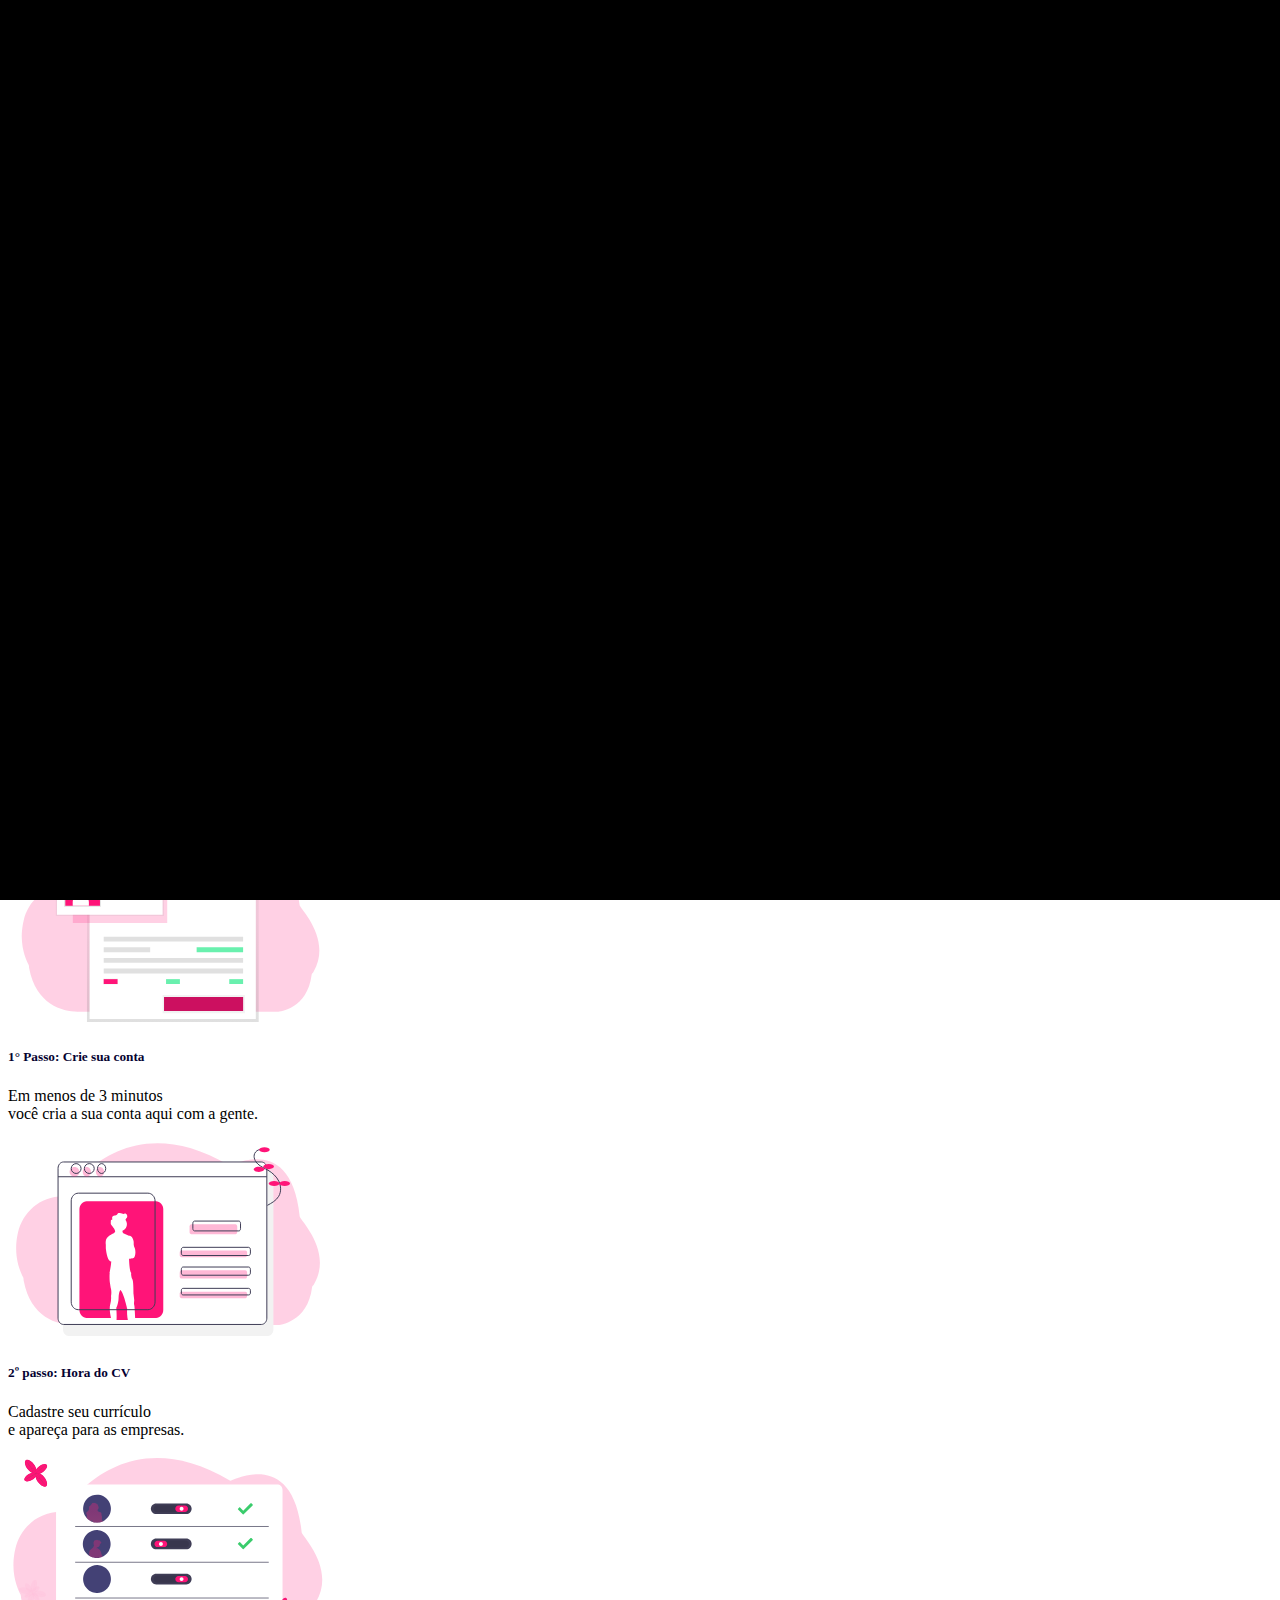
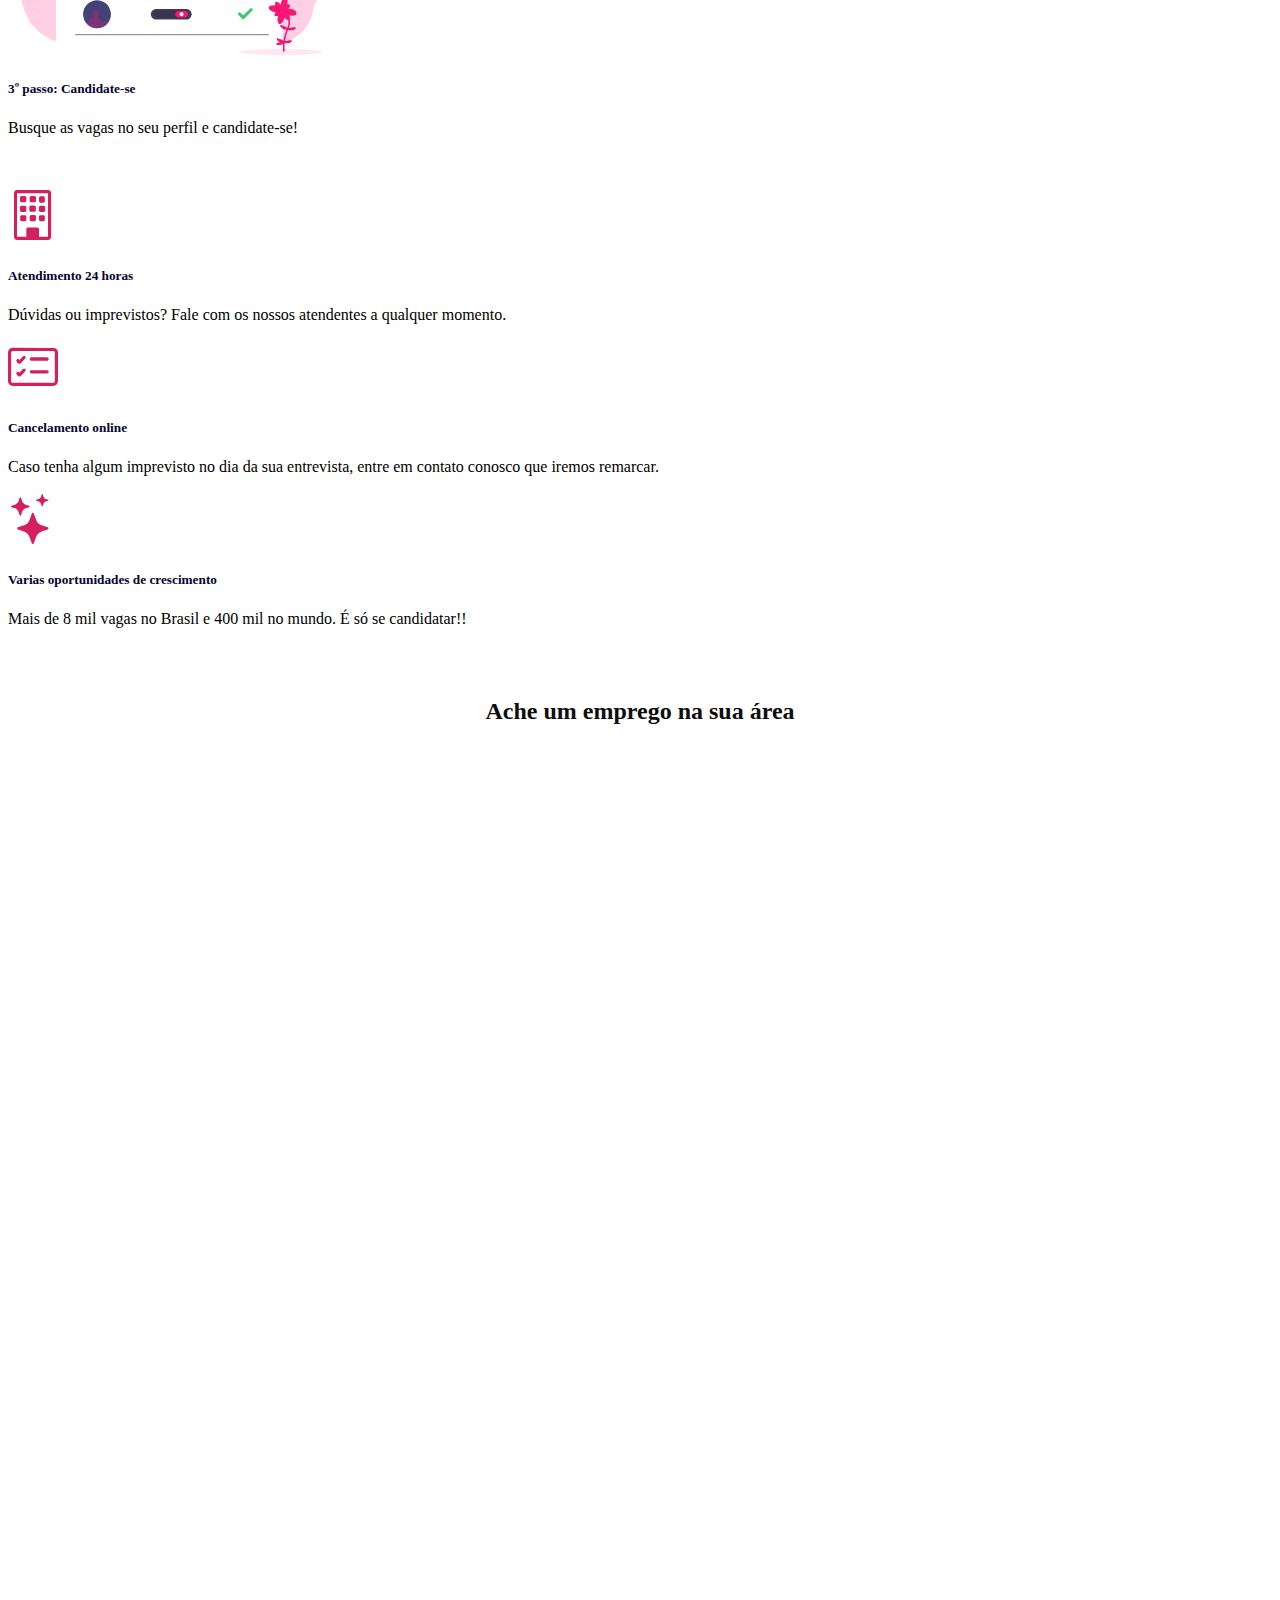
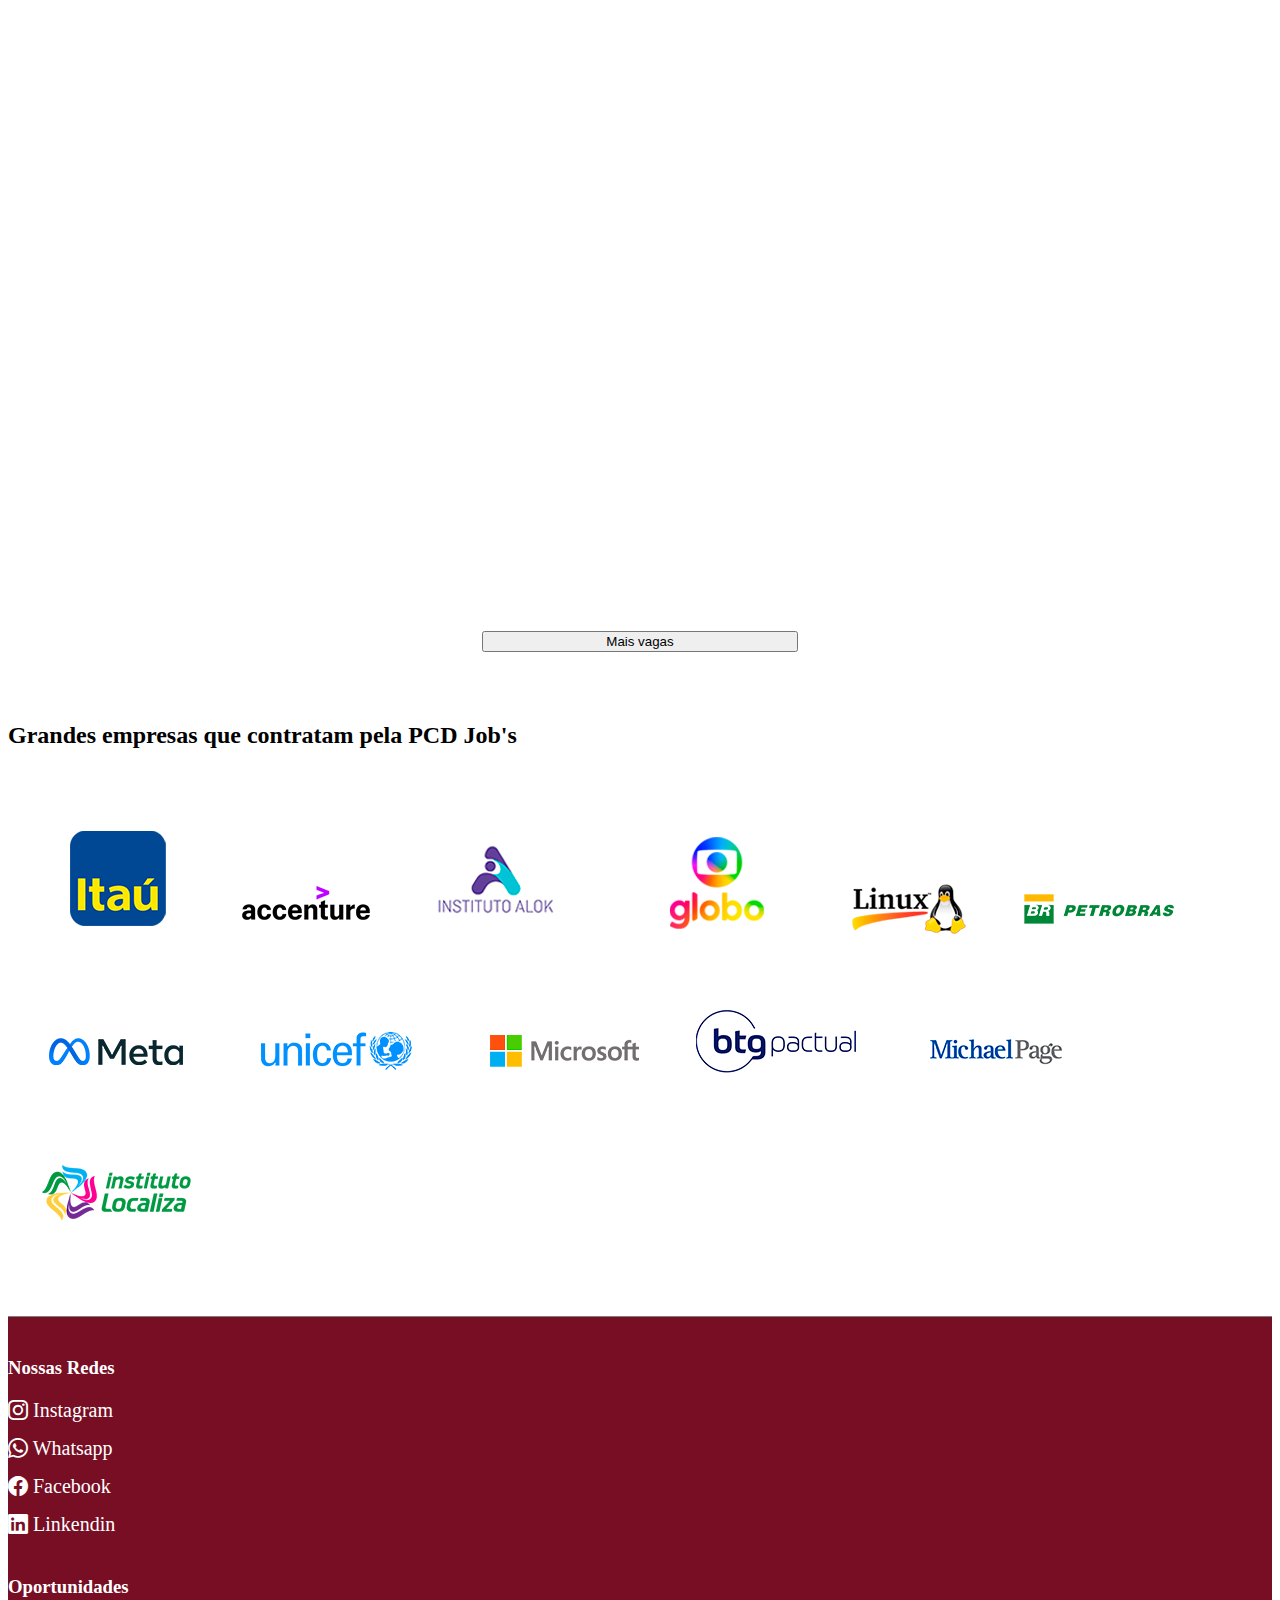
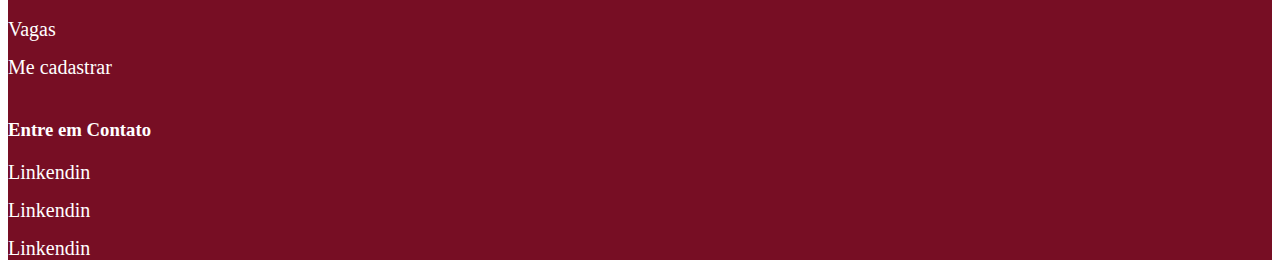
==== index.html @ e9b96e2d "criacao rodape" ====
<!DOCTYPE html>
<html lang="pt-br">

<head>
  <meta charset="UTF-8">
  <title>PCD Job's</title>
  <link rel="stylesheet" href="estilo.css">
  <link href="https://cdn.jsdelivr.net/npm/bootstrap@5.1.3/dist/css/bootstrap.min.css" rel="stylesheet"
    integrity="sha384-1BmE4kWBq78iYhFldvKuhfTAU6auU8tT94WrHftjDbrCEXSU1oBoqyl2QvZ6jIW3" crossorigin="anonymous">
  <script src="https://cdn.jsdelivr.net/npm/bootstrap@5.1.3/dist/js/bootstrap.bundle.min.js"
    integrity="sha384-ka7Sk0Gln4gmtz2MlQnikT1wXgYsOg+OMhuP+IlRH9sENBO0LRn5q+8nbTov4+1p"
    crossorigin="anonymous"></script>
  <meta name="viewport" content="width=device-width, initial-scale=1, shrink-to-fit=no">
  <script src="https://cdn.jsdelivr.net/npm/@popperjs/core@2.10.2/dist/umd/popper.min.js"
    integrity="sha384-7+zCNj/IqJ95wo16oMtfsKbZ9ccEh31eOz1HGyDuCQ6wgnyJNSYdrPa03rtR1zdB"
    crossorigin="anonymous"></script>
  <script src="https://cdn.jsdelivr.net/npm/bootstrap@5.1.3/dist/js/bootstrap.min.js"
    integrity="sha384-QJHtvGhmr9XOIpI6YVutG+2QOK9T+ZnN4kzFN1RtK3zEFEIsxhlmWl5/YESvpZ13"
    crossorigin="anonymous"></script>
  <link rel="stylesheet" href="https://cdn.jsdelivr.net/npm/bootstrap-icons@1.7.2/font/bootstrap-icons.css">
</head>

<body>
  <header>
    <section class="navmenu">
      <div class="container-fluid">
        <div class="row">
          <div class="col-12 menunav">
            <nav class="navbar navbar-light">
              <div class="container-fluid">
                <a class="navbar-brand" href="#">PCD Job's</a>
                <button class="navbar-toggler" type="button" data-bs-toggle="offcanvas"
                  data-bs-target="#offcanvasNavbar" aria-controls="offcanvasNavbar">
                  <span class="navbar-toggler-icon"></span>
                </button>
                <div class="offcanvas offcanvas-end" tabindex="-1" id="offcanvasNavbar"
                  aria-labelledby="offcanvasNavbarLabel">
                  <div class="offcanvas-header">
                    <h5 class="offcanvas-title" id="offcanvasNavbarLabel">PCD Job's e Oportunidades!</h5>
                    <button type="button" class="btn-close text-reset" data-bs-dismiss="offcanvas"
                      aria-label="Close"></button>
                  </div>
                  <div class="offcanvas-body">
                    <ul class="navbar-nav justify-content-end flex-grow-1 pe-3">
                      <li class="nav-item">
                        <a class="nav-link active" aria-current="page" href="#">Meu Perfil</a>
                      </li>
                      <li class="nav-item">
                        <a class="nav-link" href="vagas.html">Vagas</a>
                      </li>
                      <li class="nav-cadastrar">
                        <a class="nav-link" href="#">Me cadastrar</a>
                      </li>
                      <li class="nav-contato">
                        <a class="nav-link" href="#">Contatos</a>
                      </li>
                      <li class="nav-contato">
                        <a class="nav-link" href="#">Quem somos Nós</a>
                      </li>
                  </div>
                </div>
              </div>
            </nav>


            <!--Menu-->
            <!-- <ul class="nav justify-content-end">
              <li class="nav-item">
                <a class="nav-link active" aria-current="page" href="inicio.html">Pagina Inicial</a>
              </li>
              <li class="nav-item">
                <a class="nav-link" href="oportunidades.html">Oportunidades</a>
              </li>
              <li class="nav-item">
                <a class="nav-link" href="cadastrar.html">Cadastra-se</a>
              </li>
              <li class="nav-item">
                <a class="nav-link" href="perfil.html">Meu Perfil</a>
              </li>
            </ul> -->
            <!--FIm do Menu-->
          </div>
        </div>
      </div>
    </section>
  </header>

  <main id="home">
    <section class="banner">
      <div class="container">
        <div class="row">
          <div class="col-4">
            <h2></h2>
          </div>
        </div>
      </div>
    </section>

    <section class="pesquisa">
      <div class="container">
        <div class="row">
          <div class="col-sm-12 col-md-6">
            <h3>Qual vaga você procura?</h3>
            <div class="input-group flex-nowrap">
              <span class="input-group-text" id="addon-wrapping"><svg xmlns="http://www.w3.org/2000/svg" width="16"
                  height="16" fill="currentColor" class="bi bi-search" viewBox="0 0 16 16">
                  <path
                    d="M11.742 10.344a6.5 6.5 0 1 0-1.397 1.398h-.001c.03.04.062.078.098.115l3.85 3.85a1 1 0 0 0 1.415-1.414l-3.85-3.85a1.007 1.007 0 0 0-.115-.1zM12 6.5a5.5 5.5 0 1 1-11 0 5.5 5.5 0 0 1 11 0z" />
                </svg></span>
              <input type="text" class="form-control" placeholder="Pesquisar por cargo." aria-label="Username"
                aria-describedby="addon-wrapping">
            </div>
          </div>
          <div class="col-sm-12 col-md-6">
            <div class="btnpesquisar">
              <button type="button" class="bpequisar btn btn-danger">Pesquisar</button>
            </div>
          </div>
        </div>
      </div>
      </div>
    </section>

    <section class="passos">
      <div class="container">
        <div class="row">
          <div class="col-12">
            <div class="d-flex align-items-center justify-content-center mt-5 text-center passoapasso">
              <h2>3 passos rumo a sua entrevista de emprego</h2>
            </div>
          </div>
        </div>
      </div>
    </section>

    <section class="img-passos">
      <div class="container">
        <div class="row">
          <div class="col-12 col-md-4">
            <div>
              <p class="text-center"><img src="./imagens/etapa1.svg" class="card_imagem card-img-top" alt="..."></p>
            </div>
            <div class="d-flex align-items-center justify-content-center text-center">
              <h5> 1° Passo: Crie sua conta
              </h5>
            </div>
            <p class="text-center">Em menos de 3 minutos <br>você cria a sua conta aqui com a gente.</p>
          </div>
          <div class="col-12 col-md-4">
            <div></div>
            <p class="text-center"><img src="./imagens/etapa2.svg" class="card_imagem card-img-top" alt="..."></p>
            <div class="d-flex align-items-center justify-content-center">
              <h5>2º passo: Hora do CV</h5>
            </div>
            <p class="text-center">Cadastre seu currículo <br>e apareça para as empresas.</p>
          </div>
          <div class="col-12 col-md-4">
            <div>
              <p class="text-center"><img src="./imagens/etapa3.svg" class="card_imagem card-img-top" alt="..."></p>
            </div>
            <div class="d-flex align-items-center justify-content-center">
              <h5>3º passo: Candidate-se</h5>
            </div>
            <p class="text-center">Busque as vagas no seu perfil e candidate-se!</p>
          </div>
        </div>
      </div>
    </section>

    <section class="icons">
      <div class="container">
        <div class="row">
          <div class="col-12 col-md-4">
            <div>
              <p class="text-center"><i class=" ic bi bi-building"></i></p>
            </div>
            <div class="d-flex align-items-center justify-content-center">
              <h5> Atendimento 24 horas
              </h5>
            </div>
            <p class="text-center">Dúvidas ou imprevistos? Fale com os nossos atendentes a qualquer momento.</p>
          </div>
          <div class="col-12 col-md-4">
            <p class="text-center"><i class=" ic bi bi-card-checklist"></i></p>
            <div class="d-flex align-items-center justify-content-center">
              <h5>Cancelamento online</h5>
            </div>
            <p class="text-center">Caso tenha algum imprevisto no dia da sua entrevista, entre em contato conosco que
              iremos remarcar.</p>
          </div>
          <div class="col-12 col-md-4">
            <p class="text-center"><i class=" ic bi bi-stars"></i></p>
            <div class="d-flex align-items-center justify-content-center text-center">
              <h5>Varias oportunidades de crescimento</h5>
            </div>
            <p class="text-center">Mais de 8 mil vagas no Brasil e 400 mil no mundo. É só se candidatar!!</p>
          </div>
        </div>
      </div>
    </section>


    <section class="pacotes">
      <div class="container">
        <div class="d-flex align-items-center justify-content-center mt-5 text-center encontre">
          <h2>Ache um emprego na sua área</h2>
        </div>
        <div class="row">
          <div class="col-12">
            <div class="row row-cols-1 row-cols-md-3 g-4">
              <div class="col">
                <div class="card">
                  <img src="./imagens/saude.jpg" class="card_imagem card-img-top" alt="...">
                  <div class="overlay"></div>
                  <i class="iconcard bi bi-bandaid"></i>
                  <div class="d-flex align-items-center justify-content-center ">
                    <h6>Área da saúde</h6>
                  </div>
                </div>
              </div>
              <div class="col">
                <div class="card">
                  <img src="./imagens/producao.jpg" class="card_imagem card-img-top" alt="...">
                  <div class="overlay"></div>
                  <i class="iconcard bi bi-tools"></i>
                  <div class="d-flex align-items-center justify-content-center ">
                    <h6>Produção</h6>
                  </div>
                </div>
              </div>
              <div class="col">
                <div class="card">
                  <img src="./imagens/dinheiro.jpg" class="card_imagem card-img-top" alt="...">
                  <div class="overlay"></div>
                  <i class="iconcard bi bi-coin"></i>
                  <div class="d-flex align-items-center justify-content-center ">
                    <h6>Financeiro</h6>
                  </div>
                </div>
              </div>
              <div class="col">
                <div class="card">
                  <img src="./imagens/rh.jpg" class="card_imagem card-img-top" alt="...">
                  <div class="overlay"></div>
                  <i class="iconcard bi bi-people-fill"></i>
                  <div class="d-flex align-items-center justify-content-center ">
                    <h6>Recrutamento & Seleção</h6>
                  </div>
                </div>
              </div>
              <div class="col">
                <div class="card">
                  <img src="./imagens/tec.png" class="card_imagem card-img-top" alt="...">
                  <div class="overlay"></div>
                  <i class="iconcard bi bi-pc-display-horizontal"></i>
                  <div class="d-flex align-items-center justify-content-center ">
                    <h6>Tecnologia</h6>
                  </div>
                </div>
              </div>
              <div class="col">
                <div class="card">
                  <img src="./imagens/educa.jpg" class="card_imagem card-img-top" alt="...">
                  <div class="overlay"></div>
                  <i class="iconcard bi bi-easel-fill"></i>
                  <div class="d-flex align-items-center justify-content-center ">
                    <h6>Educação</h6>
                  </div>
                </div>
              </div>
            </div>
          </div>
    </section>

    <section class="btnmaisdestinos">
      <div class="maisvagas">
        <a href="vagas.html"><button class="btn btn-danger btnvagas" type="button">Mais vagas</button></a>
      </div>
    </section>

    <section class="empresas">
      <div class="container">
        <div class="row">
          <div class="col-12">
            <div class="d-flex align-items-center justify-content-center mt-5 text-center">
              <h2>Grandes empresas que contratam pela PCD Job's</h2>
            </div>
          </div>
        </div>
      </div>
    </section>

    <section class="parceiros">
      <div class="container">
        <div class="row">
          <div class="col-12">
            <div class="row row-cols-1 row-cols-md-6 patrocinadores">
              <img src="./imagens/itau.png" class="img-thumbnail" alt="...">
              <img src="./imagens/accenture.png" class="img-thumbnail" alt="...">
              <img src="./imagens/alok.png" class="img-thumbnail" alt="...">
              <img src="./imagens/globo.png" class="img-thumbnail" alt="...">
              <img src="./imagens/linux.png" class="img-thumbnail" alt="...">
              <img src="./imagens/br.png" class="img-thumbnail" alt="...">
              <img src="./imagens/meta.png" class="img-thumbnail" alt="...">
              <img src="./imagens/unicef.png" class="img-thumbnail" alt="...">
              <img src="./imagens/microsoft.png" class="img-thumbnail" alt="...">
              <img src="./imagens/btg.png" class="img-thumbnail" alt="...">
              <img src="./imagens/michaelpage.png" class="img-thumbnail" alt="...">
              <img src="./imagens/localiza.png" class="img-thumbnail" alt="...">

            </div>
          </div>
        </div>
      </div>
    </section>





  </main>

  <footer>
    <section class="rodape">
      <div class="container">
        <div class="row">
          <div class="col-12 col-md-4 redes">
            <h3>Nossas Redes</h3>
            <a href="" title=""><i class="bi bi-instagram"></i>  Instagram</a>
            <a href="" title=""><i class="bi bi-whatsapp"></i>  Whatsapp</a>
            <a href="" title=""><i class="bi bi-facebook"></i>  Facebook</a>
            <a href="" title=""><i class="bi bi-linkedin"></i>  Linkendin</a>
          </div>
          <div class="col-12 col-md-4 redes">
            <h3>Oportunidades</h3>
            <a href="" title="">Vagas</a>
            <a href="" title="">Me cadastrar</a>
          </div>
          <div class="col-12 col-md-4 redes">
            <h3>Entre em Contato</h3>
            <a href="" title="">Linkendin</a>
            <a href="" title="">Linkendin</a>
            <a href="" title="">Linkendin</a>


            </div>
            

          </div>
        </div>
      </div>
    </section>
  </footer>

</body>

</html>
---- estilo.css ----
header {
    height: 80px;
}


header a {
    display: block;
    color:  rgb(119, 14, 36) !important;
    font-size: 20px;
}

header .menucontatos a {
    color: blue !important;
}

#home .navmenu .menunav{
    color: rgb(119, 14, 36);
}



#home .banner{ 
    background-image: url(./imagens/pcd2.png);
    background-repeat: no-repeat;
    background-position: center center;
    background-color: #d7f1fe;
    position: absolute;
    left: 0;
    top: 0;
    width: 100%;
    height: 600px;
    z-index: -1;

}

#home .navmenu{
    background-color: rgb(248, 249, 250);
}


#home .banner h2 {
    margin-top: 180px;
    color: #fff;
    font-size: 50px;
}


#home .pesquisa {
    margin-top: 480px;
}

#home .pesquisa .container {
    background: #fff;
    border: 1px solid #ccc;
    border-radius: 10px;
    padding: 20px;
    
}

#home .pacotes .container .card {
    height: 241px;
    

}

#home .pacotes .encontre{
    text-align: center;
    margin-bottom: 40px;
    color: rgb(13, 13, 14);
}


#home .pacotes .container .card .card_imagem {
    position: absolute;
    left: 0;
    top: 0;
    z-index: 0;
    height: 240px;
}

#home .pacotes .container .card .overlay {
    background-color: black;
    opacity: 0.7;
    position:absolute;
    left: 0;
    top: 0;
    z-index: 1;
    width: 100%;
    height: 100%;

}



#home .pacotes .container .card .iconcard {
    color: white;
    z-index: 2; 
    font-size: 60px;
    text-align: center;
    margin-top: 15%;
}

h6{
    z-index: 3;
    color: white;
}


h5{
    color: rgb(5, 2, 49);
}

#home .btnmaisdestinos{
    margin-top: 20px;
}

#destinos .pacotes .container {
    margin-top: 600px;
}

#destinos .banner h2 {
    margin-top: 180px;
    color: #fff;
    font-size: 50px;
}

#home .faleconosco {
    margin-top: 20px;
    margin-left: 500px;
    
}

#home .cardes{
    margin-top: 20px;
    display: flex;
}

#home .cardes .row{
    display: flex;
    justify-content: center;
}


#promocoes .container{
margin-top: 220px;
margin-right: 30px;

}

#home .btnpesquisar{
    padding-top: 40px;
    
}


#promocao .cartao{
    margin-top: 550px;
}

#promocao .cartao .container .btncomprar{
    display: flex;
    justify-content: flex-end;
    
}

#home .icons{
    margin-top: 50px;
}



#home .icons .ic{
    font-size: 50px;
    color: rgb(212, 33, 93);
}

#home .pacotes{
    margin-top:70px;
}


footer .rodape .container{
    margin-top: 50px;
    border-top: 1px solid gray;

}

#vagas .caixa_de_busca .busca .forms{
    border: 1px solid black;
    border-radius: 5px;
    background-color: rgba(235, 161, 213, 0.405);
    margin-top: 50px;
    padding: 15px;
}


.forms .campo {
    margin-bottom: 10px;
}
.forms label {
    font-weight: bold;
    margin-bottom: 5px;
}
.forms input {
    width: 100%;
    padding: 5px;
    border: 1px solid #ccc;
}
.forms select {
    width: 100%;
    padding: 5px;
    border: 1px solid #ccc;
}
.forms button {
    width: 100%;
    margin-top: 20px;
}
.forms button i {
    margin-right: 10px;
}

.btnmaisdestinos .maisvagas{
    text-align: center;
    
}

.btnmaisdestinos .maisvagas .btnvagas{
    width: 25%;
}

#home .passos .passoapasso{
    margin-bottom: 30px;
}

#home .parceiros .patrocinadores{
    margin-top: 30px;
}

#home .empresas{
    margin-top: 70px;
}

 .rodape .redes a{
    display: block;
    font-size: 20px;
    color: white;
    text-decoration: none;
    margin-bottom: 15px;
    transition: 0.5s;

}

.rodape .redes a:hover{

    margin-left: 20px;
}

.rodape h3{
    margin-top: 40px;
    margin-bottom: 20px;
    color: white;
}

.rodape{
    background-color: rgb(119, 14, 36);
}
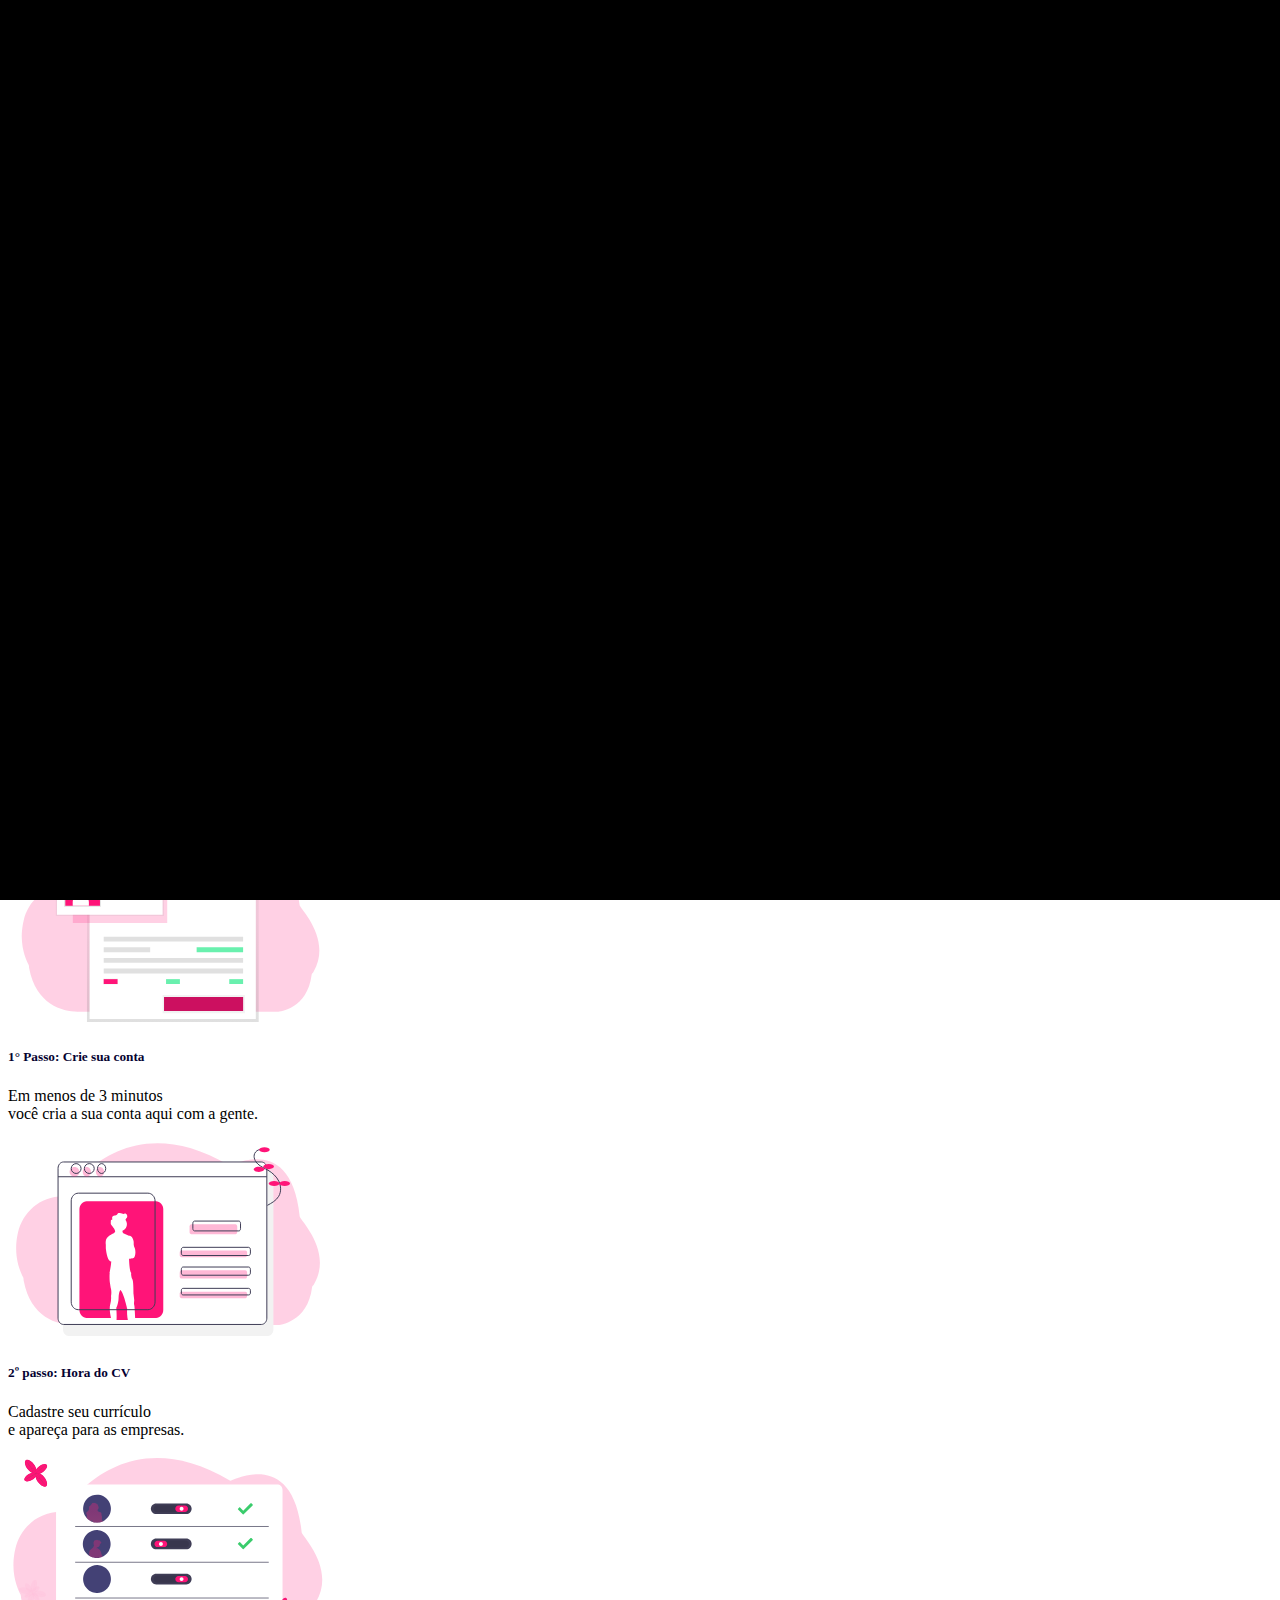
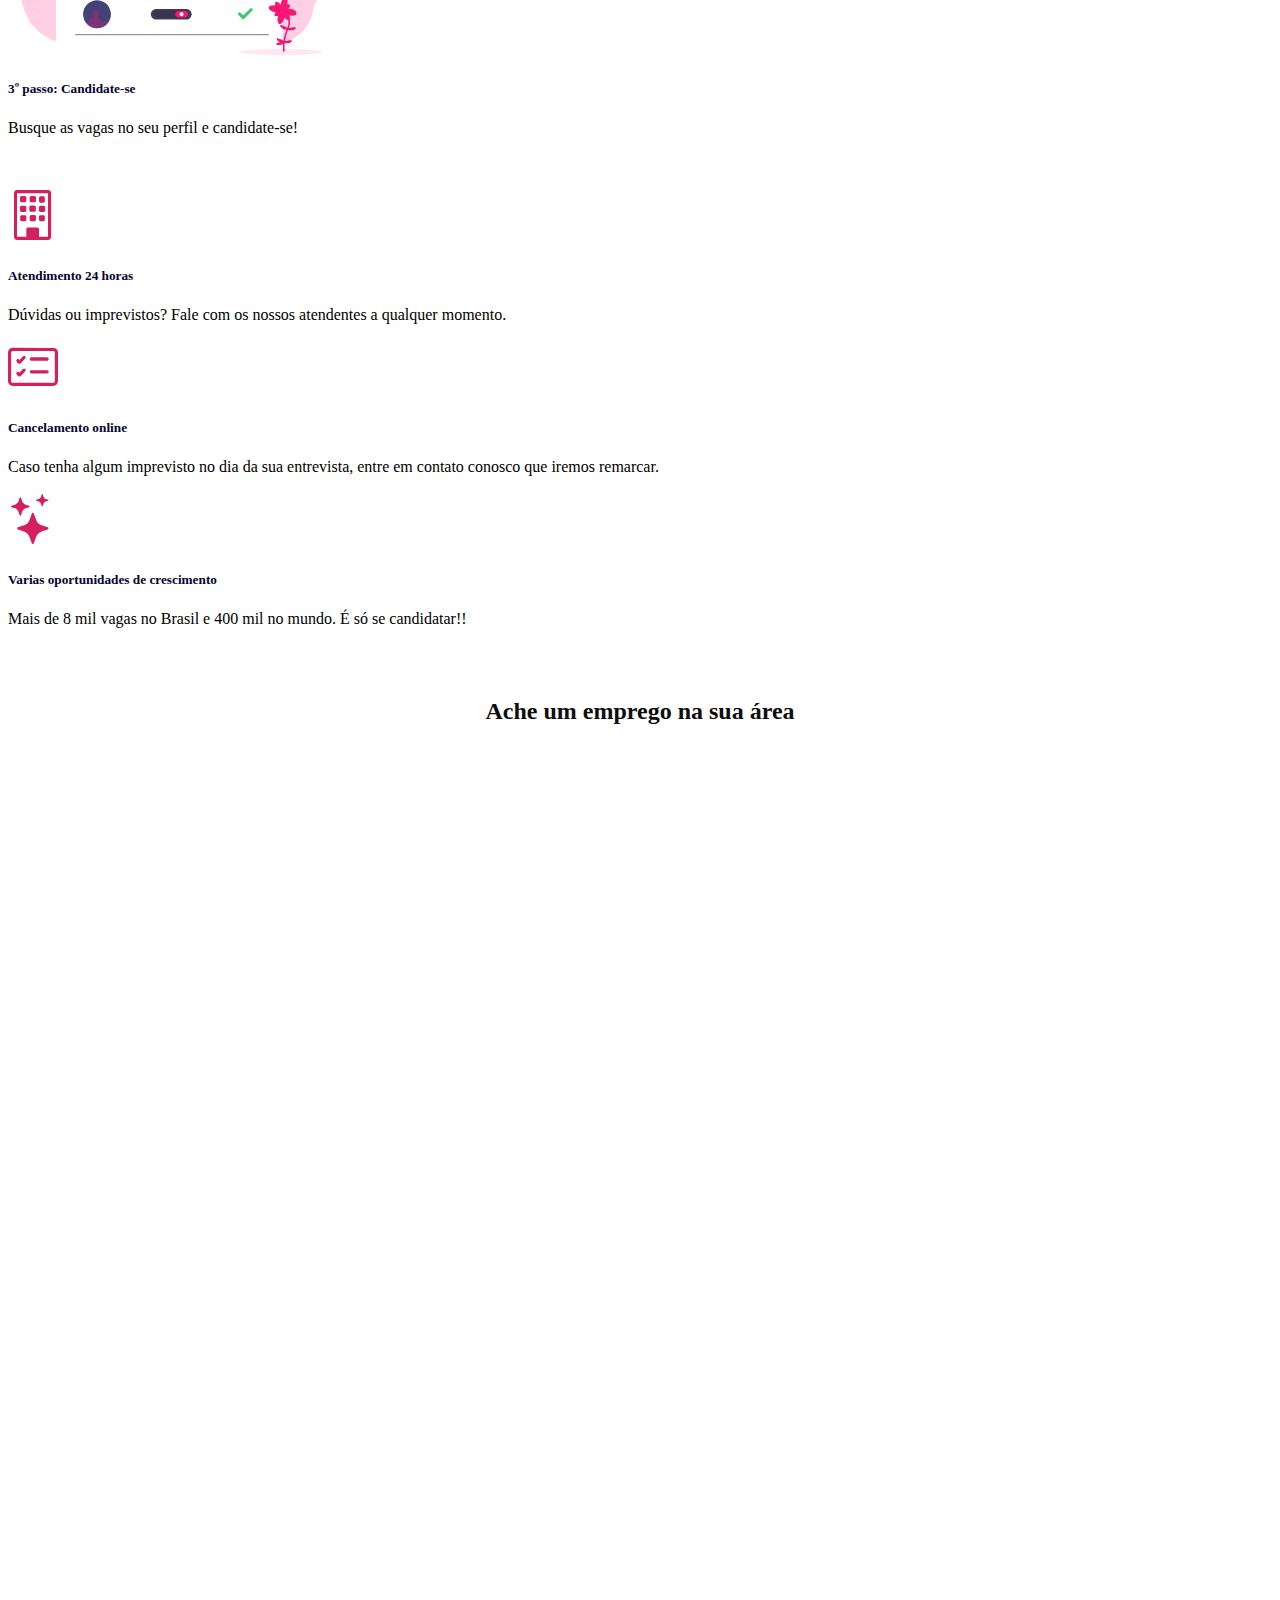
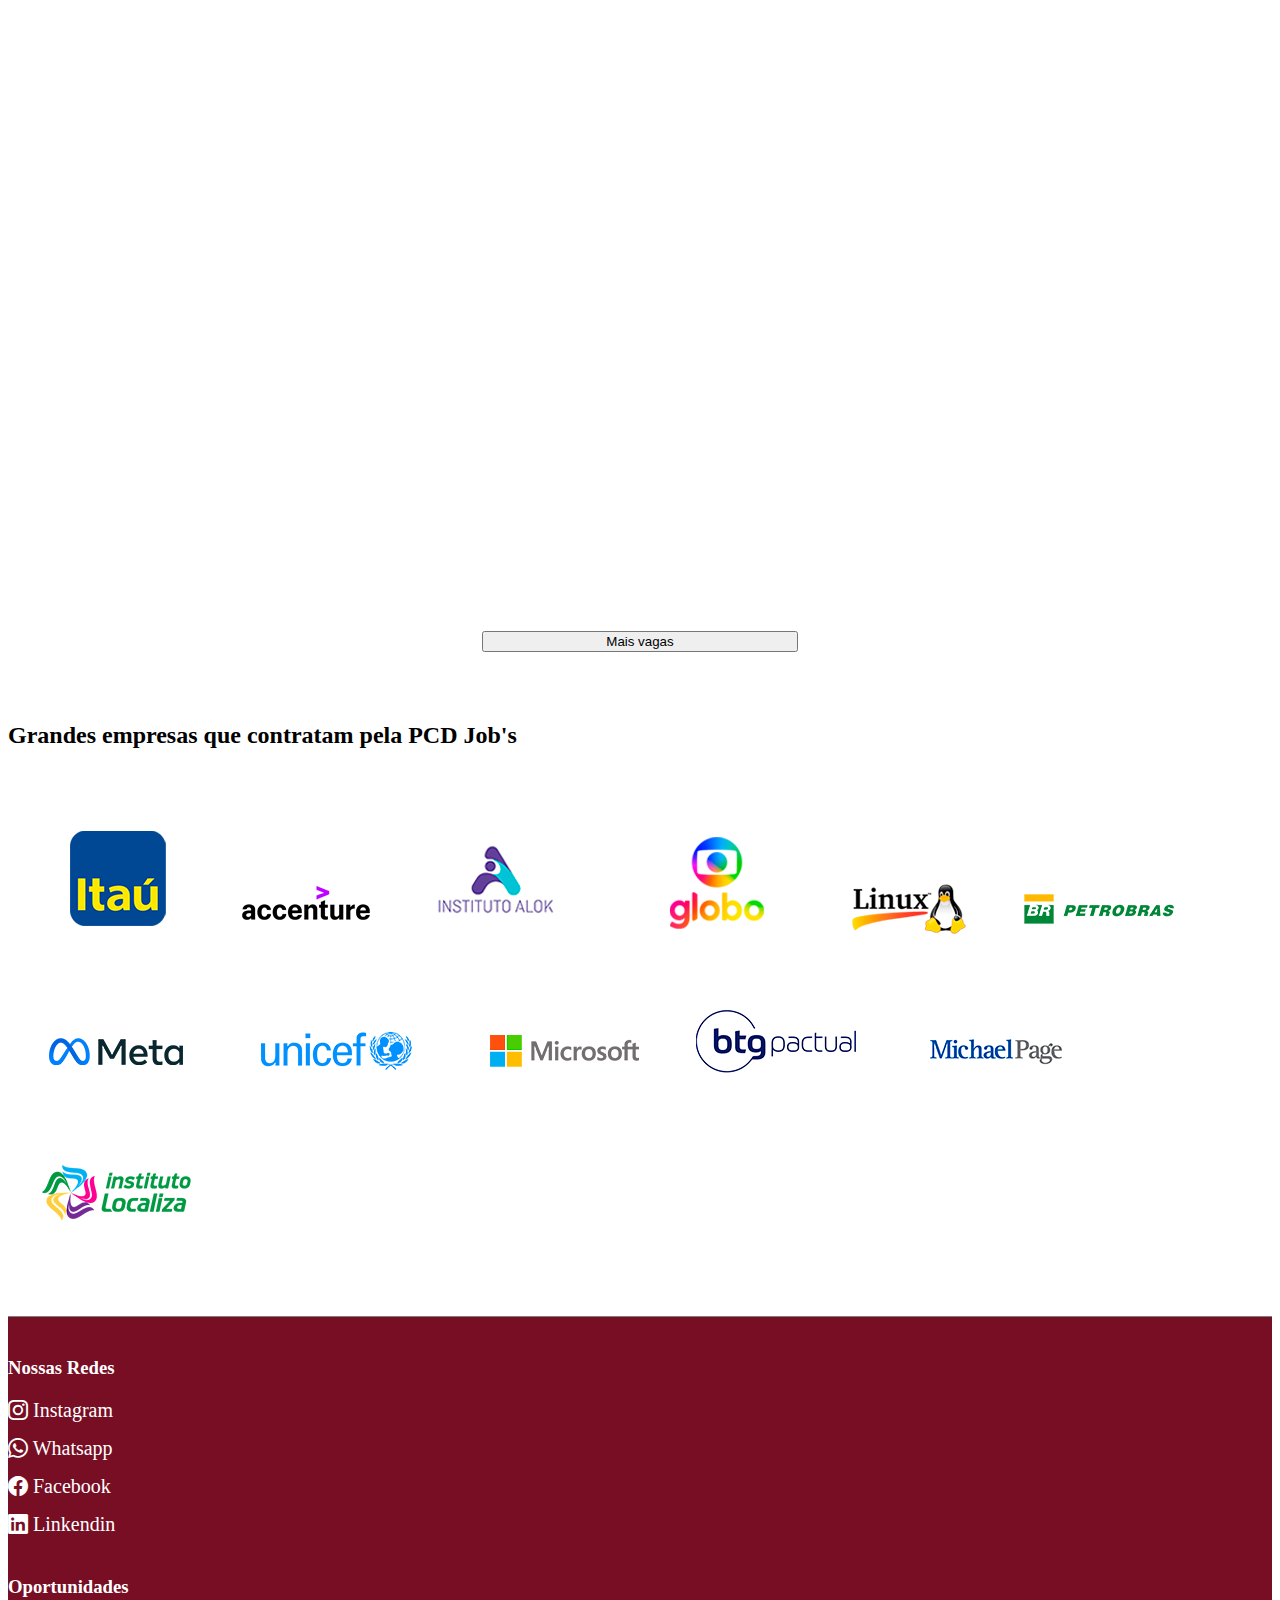
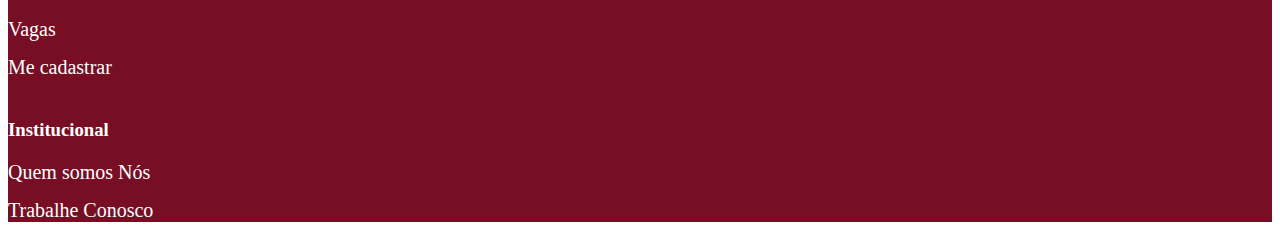
==== commit ba7eeebf: "criacao da pagina quem somos nos" ====
--- a/index.html
+++ b/index.html
@@ -55,7 +55,7 @@
                         <a class="nav-link" href="#">Contatos</a>
                       </li>
                       <li class="nav-contato">
-                        <a class="nav-link" href="#">Quem somos Nós</a>
+                        <a class="nav-link" href="nos.html">Quem somos Nós</a>
                       </li>
                   </div>
                 </div>
@@ -333,14 +333,14 @@
           </div>
           <div class="col-12 col-md-4 redes">
             <h3>Oportunidades</h3>
-            <a href="" title="">Vagas</a>
+            <a href="vagas.html" title="">Vagas</a>
             <a href="" title="">Me cadastrar</a>
           </div>
           <div class="col-12 col-md-4 redes">
-            <h3>Entre em Contato</h3>
-            <a href="" title="">Linkendin</a>
-            <a href="" title="">Linkendin</a>
-            <a href="" title="">Linkendin</a>
+            <h3>Institucional</h3>
+            <a href="nos.html" title="">Quem somos Nós</a>
+            <a href="" title="">Trabalhe Conosco</a>
+           
 
 
             </div>
--- a/estilo.css
+++ b/estilo.css
@@ -265,3 +265,31 @@
     background-color: rgb(119, 14, 36);
 }
 
+#nos .card-quem-somos{
+    border: 1px solid black;
+    border-radius: 10px;
+    box-shadow: 5px 5px 5px rgb(119, 14, 36);    
+    float: left;
+    
+}
+
+#nos .card-quem-somos .top-card .foto{
+    width: 20%;
+    float: left;
+    
+}
+
+#nos .card-quem-somos .top-card h1{
+    width: 70%;
+    float: right;
+    color: rgb(10, 69, 77);
+    font-size: 35px;
+    
+}
+
+#nos .card-quem-somos .top-card{
+    float: left;
+    display: flex;
+    align-items: center;
+
+}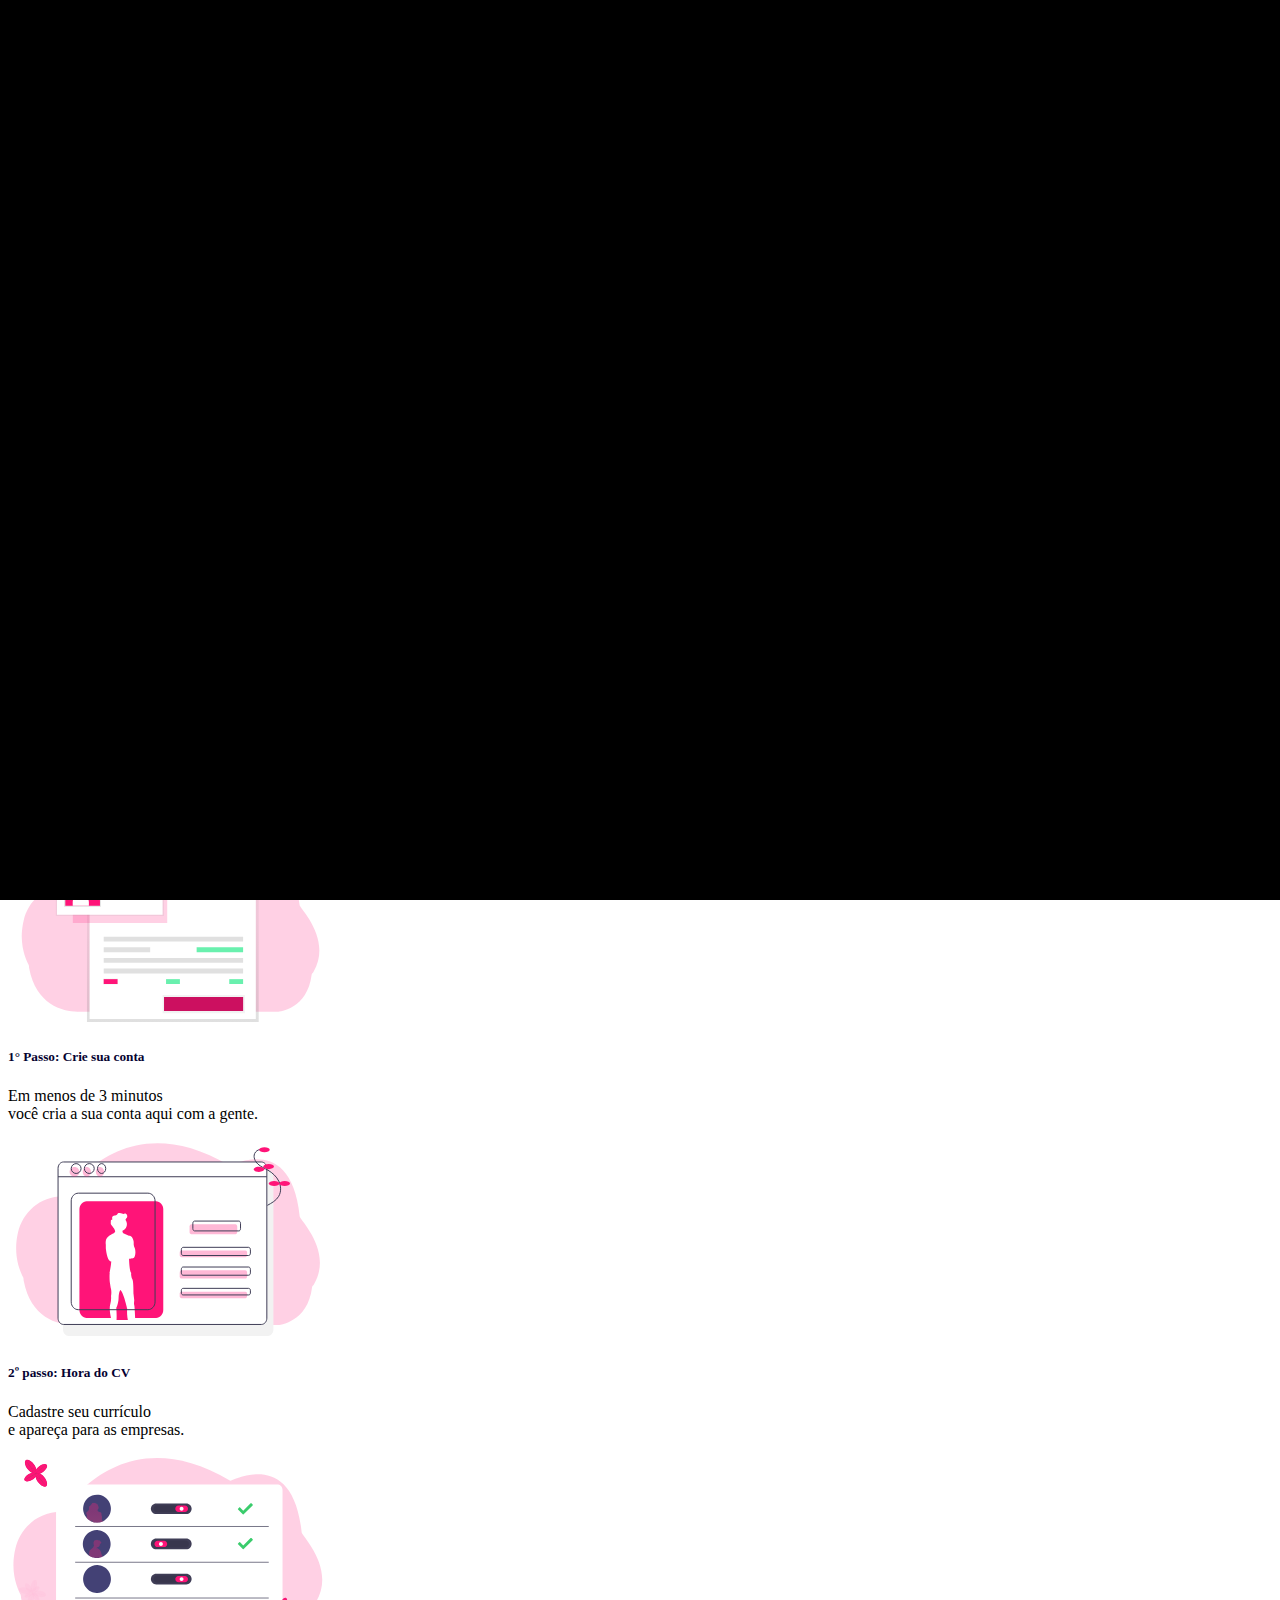
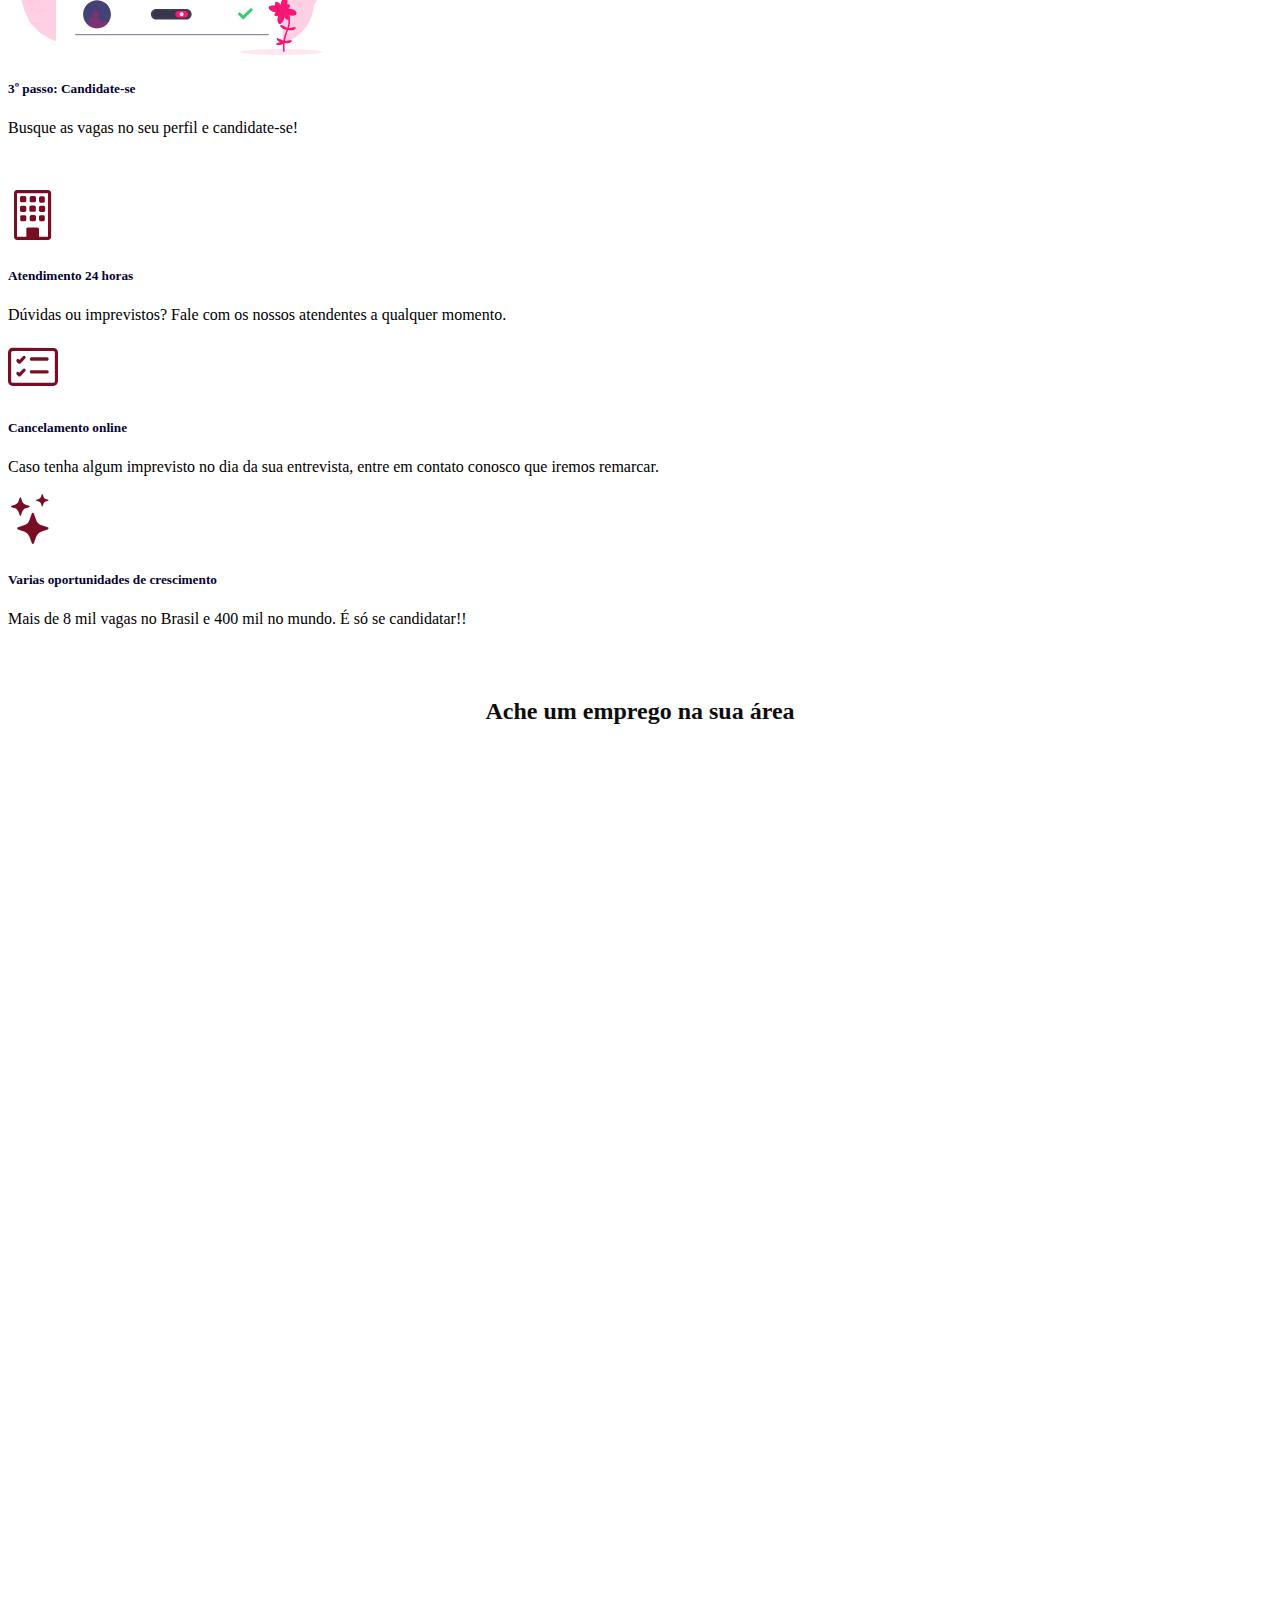
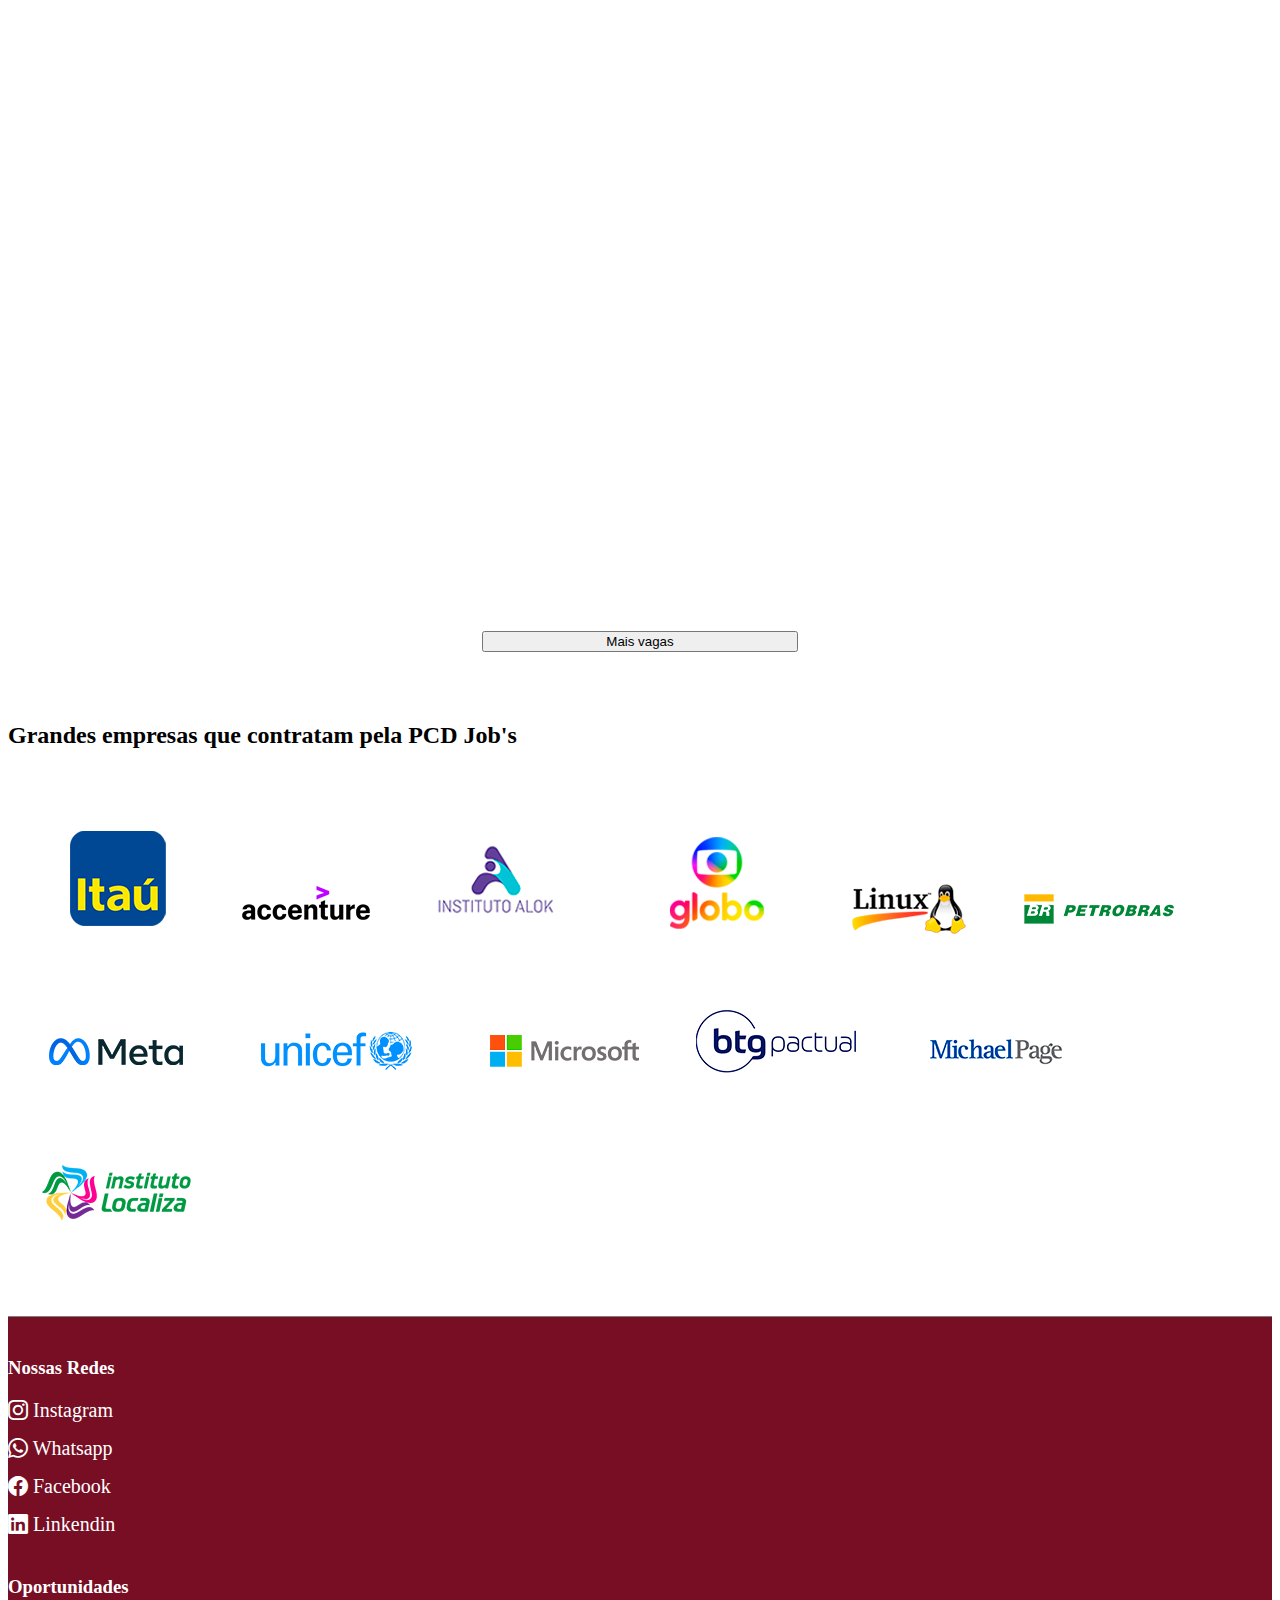
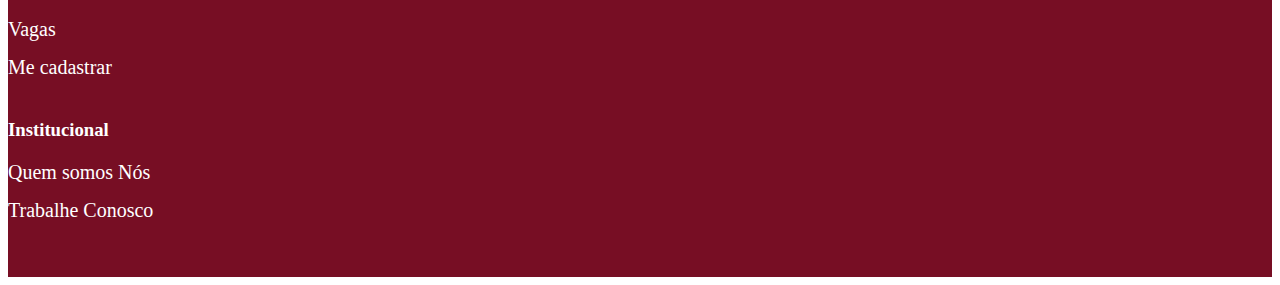
==== commit 7d3ac096: "copia de arquivos" ====
--- a/index.html
+++ b/index.html
@@ -28,8 +28,12 @@
           <div class="col-12 menunav">
             <nav class="navbar navbar-light">
               <div class="container-fluid">
+              
+                <div class="logo">
                 <a class="navbar-brand" href="#">PCD Job's</a>
-                <button class="navbar-toggler" type="button" data-bs-toggle="offcanvas"
+              </div>
+
+                      <button class="navbar-toggler" type="button" data-bs-toggle="offcanvas"
                   data-bs-target="#offcanvasNavbar" aria-controls="offcanvasNavbar">
                   <span class="navbar-toggler-icon"></span>
                 </button>
--- a/estilo.css
+++ b/estilo.css
@@ -1,5 +1,6 @@
 header {
     height: 80px;
+    
 }
 
 
@@ -14,27 +15,33 @@
 }
 
 #home .navmenu .menunav{
-    color: rgb(119, 14, 36);
+    color: rgb(207, 55, 212);
+}
+
+#home .menunav .logo .logo{
+    border: 5px solid black;
+    z-index: -1;
 }
 
 
 
 #home .banner{ 
-    background-image: url(./imagens/pcd2.png);
+    background-image: url(./imagens/capa.png);
     background-repeat: no-repeat;
     background-position: center center;
-    background-color: #d7f1fe;
-    position: absolute;
-    left: 0;
-    top: 0;
-    width: 100%;
-    height: 600px;
+    background-color: rgb(243, 235, 239);
+    background-size: contain;
+    position:absolute;
+    left: 0px;
+    top: 0px;
+    width: 100%;
+    height: 500px;
     z-index: -1;
 
 }
 
 #home .navmenu{
-    background-color: rgb(248, 249, 250);
+    background-color: rgb(247, 239, 244);
 }
 
 
@@ -59,6 +66,7 @@
 
 #home .pacotes .container .card {
     height: 241px;
+    
     
 
 }
@@ -171,7 +179,7 @@
 
 #home .icons .ic{
     font-size: 50px;
-    color: rgb(212, 33, 93);
+    color: rgb(119, 14, 36);
 }
 
 #home .pacotes{
@@ -186,26 +194,62 @@
 }
 
 #vagas .caixa_de_busca .busca .forms{
-    border: 1px solid black;
-    border-radius: 5px;
-    background-color: rgba(235, 161, 213, 0.405);
+    border: 1px solid rgb(190, 65, 92);
+    border-radius: 25px;
+    background-color: rgb(190, 65, 92);
     margin-top: 50px;
-    padding: 15px;
-}
-
+    padding: 25px;
+}
+
+
+#vagas{
+    background-color: rgb(243, 235, 239);
+}
+
+
+
+#vagas .card .card-header{
+    background-color: rgb(190, 65, 92);
+    padding: 16px;
+    border-radius: 42px 12px;
+}
+
+#vagas .card .card-header h4{
+    color: white;
+    padding: 5px;
+    font-size: 28px;
+
+}
+
+
+#vagas .form-select{
+    border-radius: 20px;
+    padding: 10px 10px;
+}
+
+#vagas .label{
+    border-radius: 20px;
+    padding: 10px 10px;
+}
 
 .forms .campo {
     margin-bottom: 10px;
-}
+    color: rgb(247, 241, 241);
+
+    
+}
+
 .forms label {
     font-weight: bold;
     margin-bottom: 5px;
 }
+
 .forms input {
     width: 100%;
     padding: 5px;
     border: 1px solid #ccc;
 }
+
 .forms select {
     width: 100%;
     padding: 5px;
@@ -214,7 +258,23 @@
 .forms button {
     width: 100%;
     margin-top: 20px;
-}
+    background-color: rgb(119, 14, 36);
+}
+
+#vagas .card{
+    padding: 10px;
+    border-radius: 42px 12px;
+    box-shadow: black 0px 42px 51px -60px;
+
+}
+
+#vagas .card .candidatar{
+    background-color: rgb(190, 65, 92);
+    padding: 15px 20px;
+    border-radius: 25px 20px ;
+} 
+
+
 .forms button i {
     margin-right: 10px;
 }
@@ -263,6 +323,11 @@
 
 .rodape{
     background-color: rgb(119, 14, 36);
+    padding-bottom: 40px
+}
+
+#flex{
+    position: relative;
 }
 
 #nos .card-quem-somos{
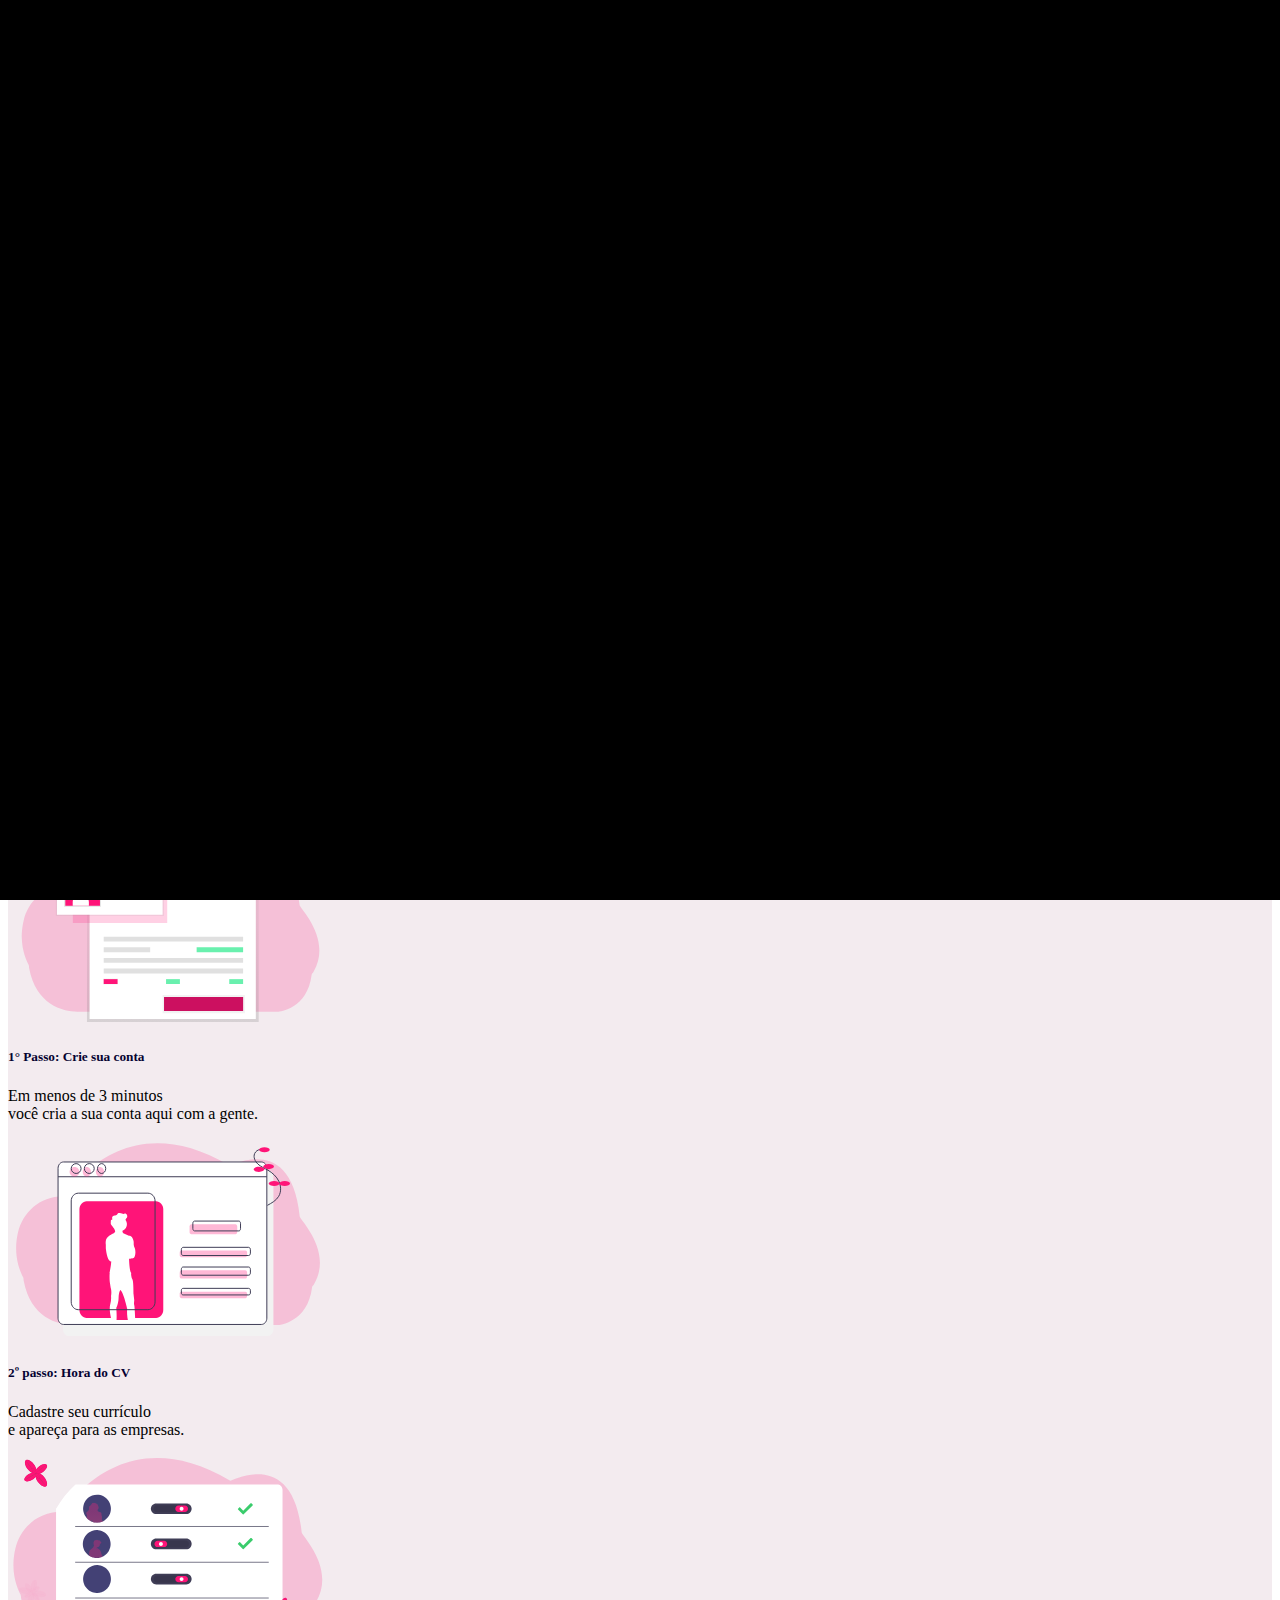
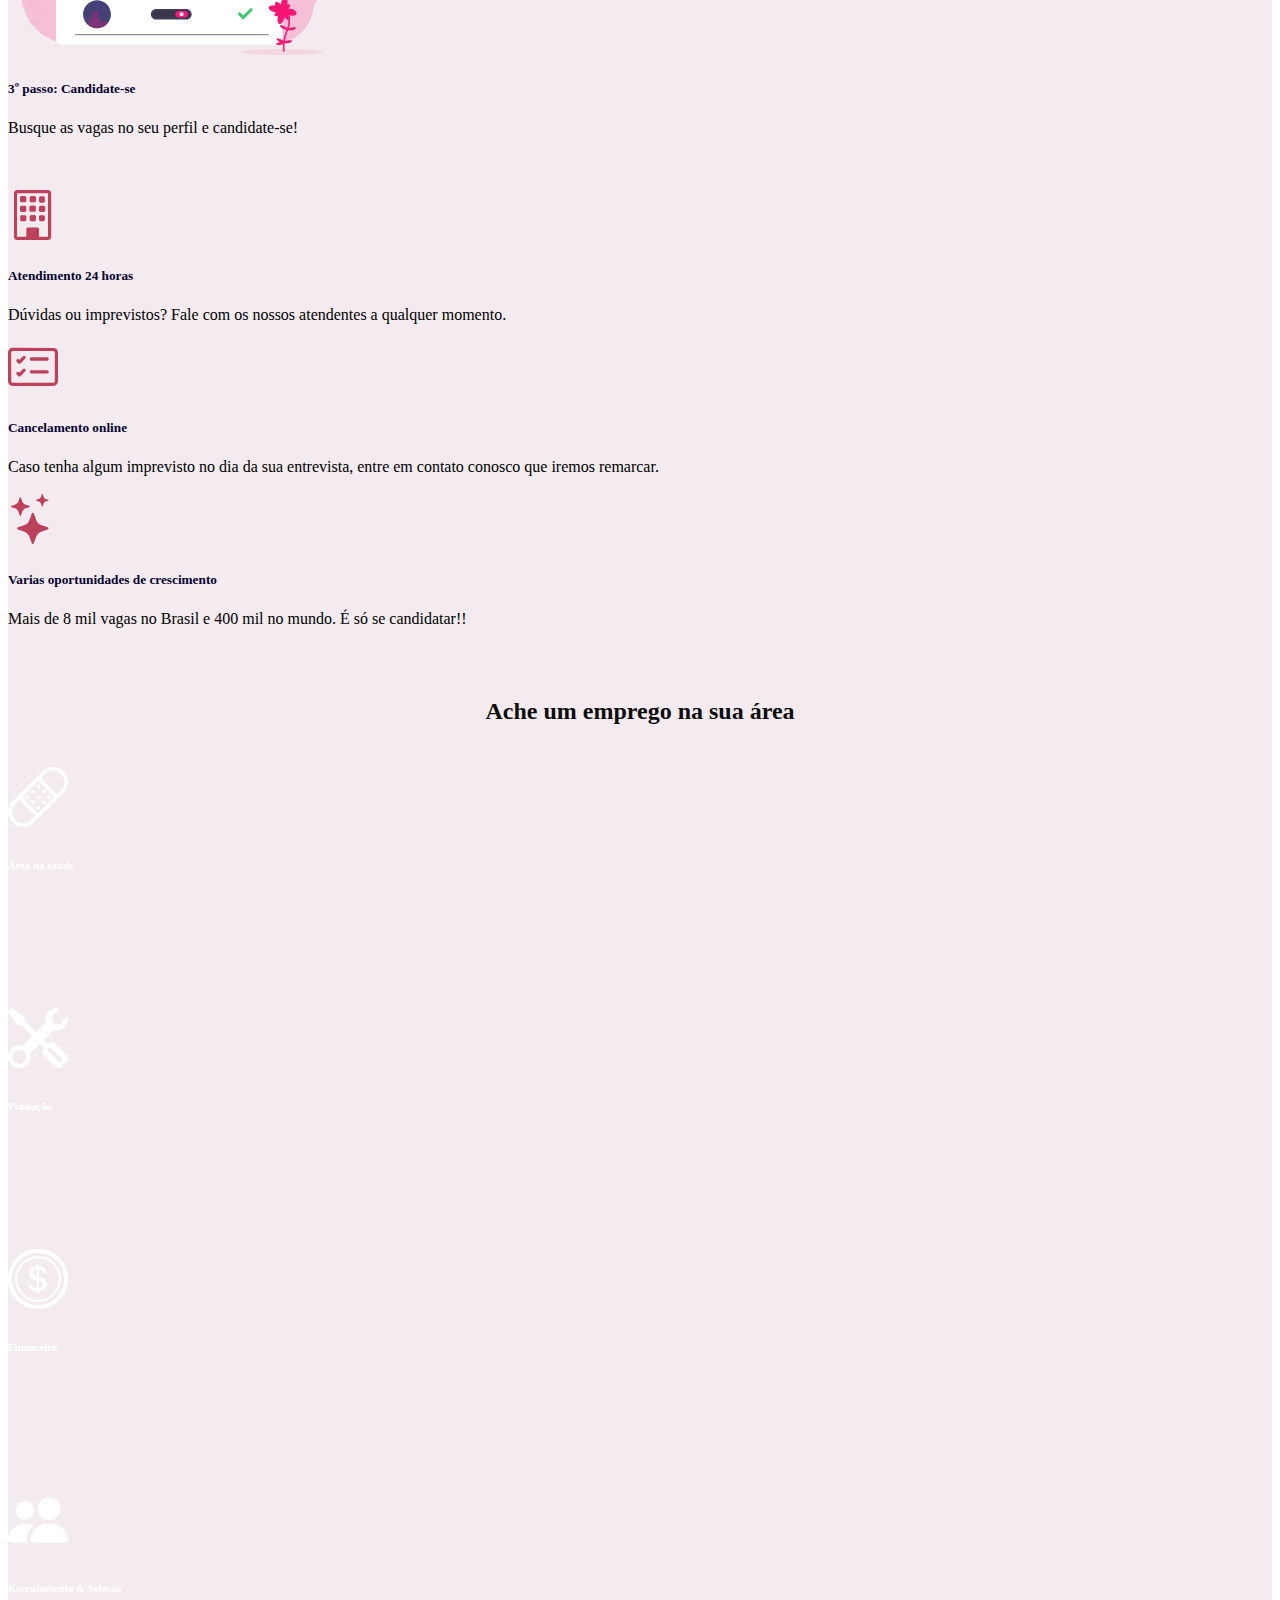
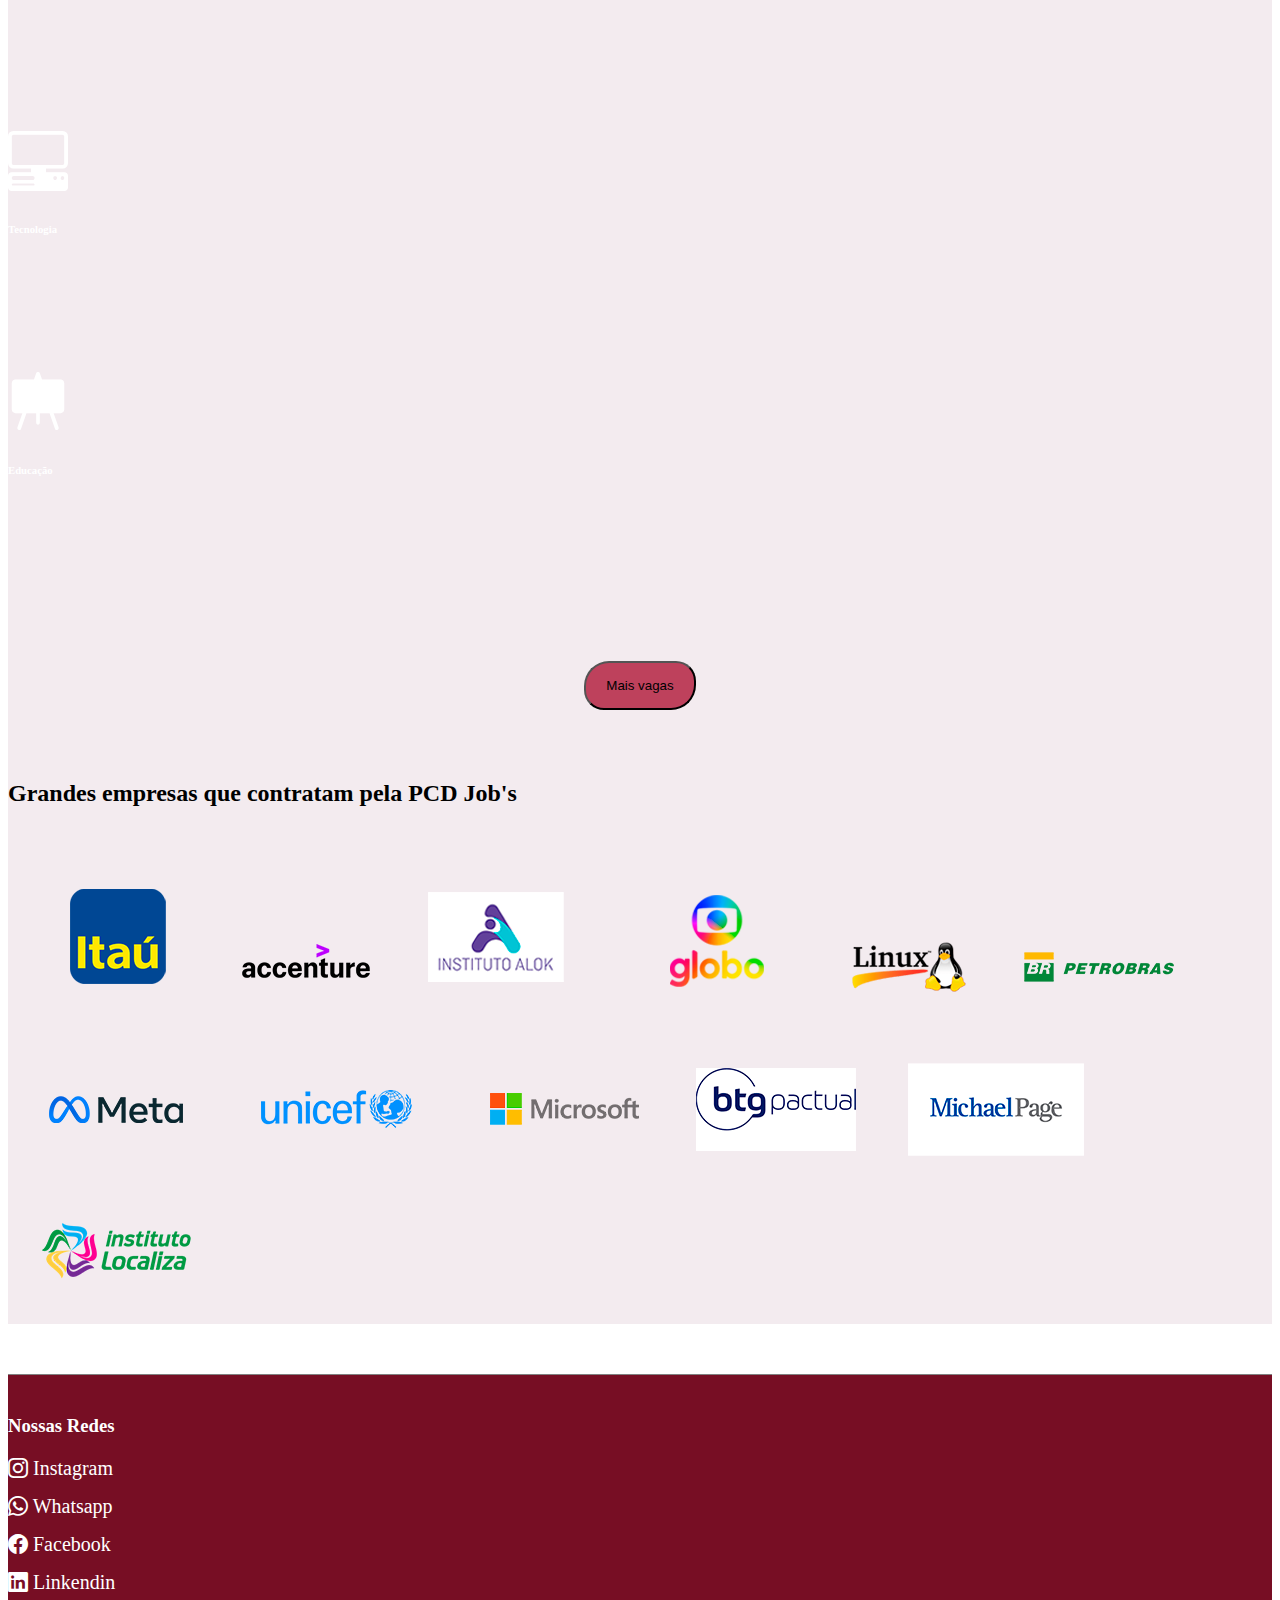
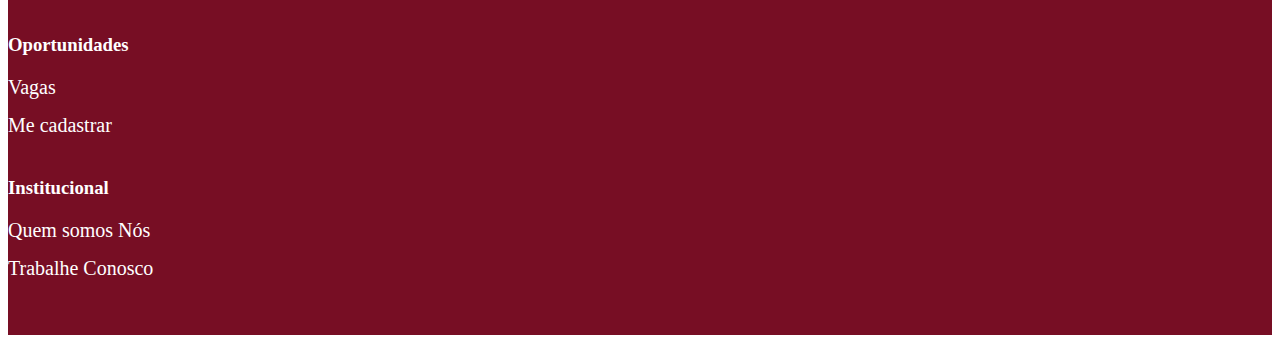
==== commit ff310844: "finalizando pagina" ====
--- a/index.html
+++ b/index.html
@@ -30,8 +30,8 @@
               <div class="container-fluid">
               
                 <div class="logo">
-                <a class="navbar-brand" href="#">PCD Job's</a>
-              </div>
+                  <a class="navbar-brand logo" href=""><img src="./imagens/logo.png" class="logopcd" alt=""></a>
+                </div>
 
                       <button class="navbar-toggler" type="button" data-bs-toggle="offcanvas"
                   data-bs-target="#offcanvasNavbar" aria-controls="offcanvasNavbar">
@@ -40,14 +40,15 @@
                 <div class="offcanvas offcanvas-end" tabindex="-1" id="offcanvasNavbar"
                   aria-labelledby="offcanvasNavbarLabel">
                   <div class="offcanvas-header">
-                    <h5 class="offcanvas-title" id="offcanvasNavbarLabel">PCD Job's e Oportunidades!</h5>
+                    <h5 class="offcanvas-title" id="offcanvasNavbarLabel"><img src="./imagens/logo.png" width="15%" alt=""></h5>
                     <button type="button" class="btn-close text-reset" data-bs-dismiss="offcanvas"
                       aria-label="Close"></button>
                   </div>
                   <div class="offcanvas-body">
                     <ul class="navbar-nav justify-content-end flex-grow-1 pe-3">
+                     
                       <li class="nav-item">
-                        <a class="nav-link active" aria-current="page" href="#">Meu Perfil</a>
+                        <a class="nav-link active" aria-current="page" href="perfil.html">Meu Perfil</a>
                       </li>
                       <li class="nav-item">
                         <a class="nav-link" href="vagas.html">Vagas</a>
@@ -65,24 +66,6 @@
                 </div>
               </div>
             </nav>
-
-
-            <!--Menu-->
-            <!-- <ul class="nav justify-content-end">
-              <li class="nav-item">
-                <a class="nav-link active" aria-current="page" href="inicio.html">Pagina Inicial</a>
-              </li>
-              <li class="nav-item">
-                <a class="nav-link" href="oportunidades.html">Oportunidades</a>
-              </li>
-              <li class="nav-item">
-                <a class="nav-link" href="cadastrar.html">Cadastra-se</a>
-              </li>
-              <li class="nav-item">
-                <a class="nav-link" href="perfil.html">Meu Perfil</a>
-              </li>
-            </ul> -->
-            <!--FIm do Menu-->
           </div>
         </div>
       </div>
--- a/estilo.css
+++ b/estilo.css
@@ -21,6 +21,12 @@
 #home .menunav .logo .logo{
     border: 5px solid black;
     z-index: -1;
+}
+
+
+.menunav .logopcd{
+    width: 70px;
+    
 }
 
 
@@ -158,6 +164,14 @@
 #home .btnpesquisar{
     padding-top: 40px;
     
+    
+}
+
+#home .btnpesquisar .bpequisar{
+        background-color: rgb(190, 65, 92);
+        border-radius: 25px 20px ;
+        width: 50%;
+        
 }
 
 
@@ -179,7 +193,7 @@
 
 #home .icons .ic{
     font-size: 50px;
-    color: rgb(119, 14, 36);
+    color: rgb(190, 65, 92);
 }
 
 #home .pacotes{
@@ -201,10 +215,85 @@
     padding: 25px;
 }
 
+#home{
+    background-color: rgb(243, 235, 239);
+}
 
 #vagas{
     background-color: rgb(243, 235, 239);
 }
+
+#perfil{
+    background-color: rgb(243, 235, 239);
+}
+
+
+#perfil .Login .card{
+    width: 100%;
+    max-width: 414px;
+    padding:30px;
+    margin-left: auto;
+    border-radius: 25px;
+    margin-right: auto;
+    margin-top: 30px;
+    box-shadow: black 0px 42px 51px -60px;
+    margin-bottom: 30px;
+    background-color: rgb(190, 65, 92);;
+    
+    
+}
+
+#perfil .Login .card .campo{
+    margin-bottom: 40px;
+    color: white;
+    
+    
+}
+
+#perfil h3{
+    color: white;
+
+}
+
+
+
+#perfil .card-link{
+    color: white;
+}
+
+
+#perfil .Login .card input{
+    margin-top: 5px;
+    border-radius: 20px;
+    padding: 10px 10px;
+    
+    
+}
+
+#perfil .Login .btn{
+    margin: 0 5px;
+    background-color: white;
+    border-color: white;
+    
+    
+}
+
+
+#perfil .Login .card .btn_entrar{
+    width: 100%;
+    background-color: rgb(119, 14, 36);
+    border: rgb(119, 14, 36);
+    
+    
+}
+
+#perfil .Login .card .pessoa{
+    font-size: 90px;
+    text-align: center;
+    color: white;
+}
+
+
 
 
 
@@ -235,7 +324,6 @@
 .forms .campo {
     margin-bottom: 10px;
     color: rgb(247, 241, 241);
-
     
 }
 
@@ -279,22 +367,29 @@
     margin-right: 10px;
 }
 
+
 .btnmaisdestinos .maisvagas{
     text-align: center;
-    
-}
+}
+
 
 .btnmaisdestinos .maisvagas .btnvagas{
-    width: 25%;
-}
+        background-color: rgb(190, 65, 92);
+        padding: 15px 20px;
+        border-radius: 25px 20px ;
+        margin-top: 30px;
+}
+
 
 #home .passos .passoapasso{
     margin-bottom: 30px;
 }
 
+
 #home .parceiros .patrocinadores{
     margin-top: 30px;
 }
+
 
 #home .empresas{
     margin-top: 70px;
@@ -341,6 +436,8 @@
 #nos .card-quem-somos .top-card .foto{
     width: 20%;
     float: left;
+    padding: 10px;
+    border-radius: 50px;
     
 }
 
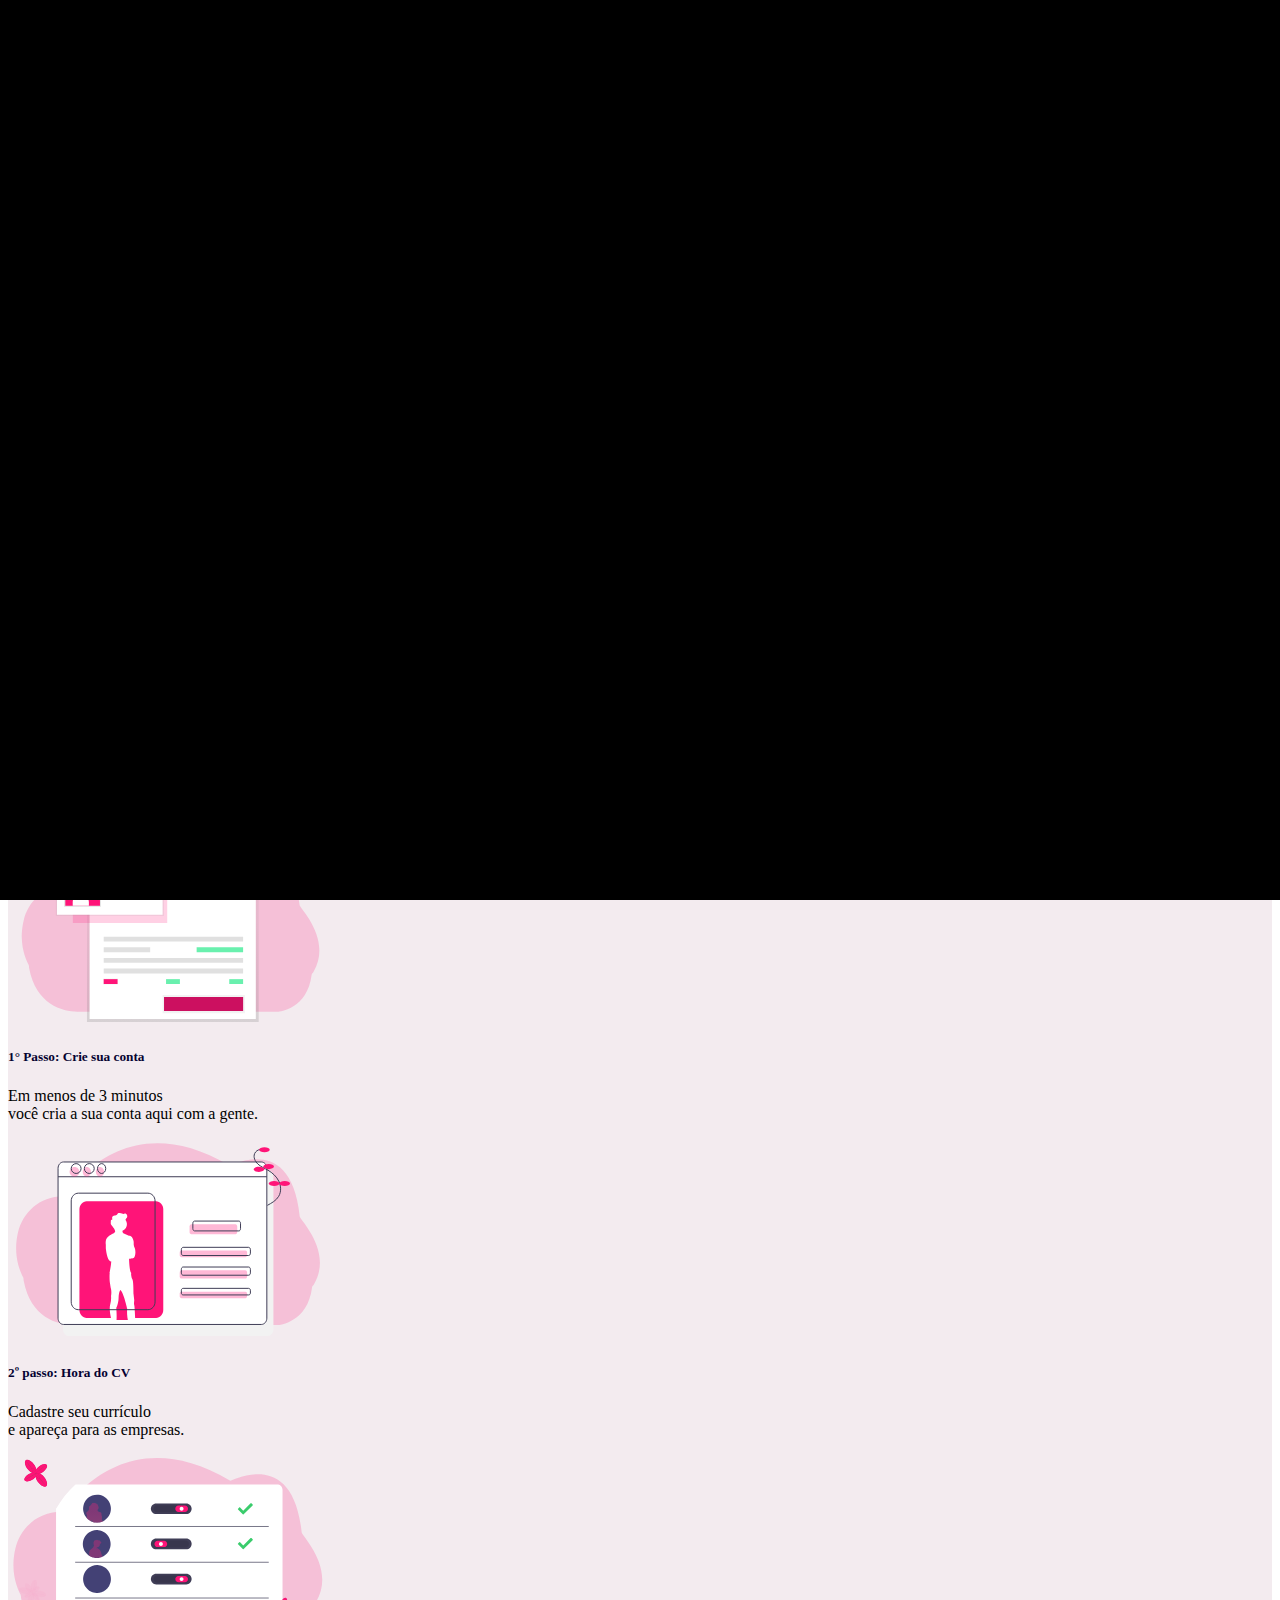
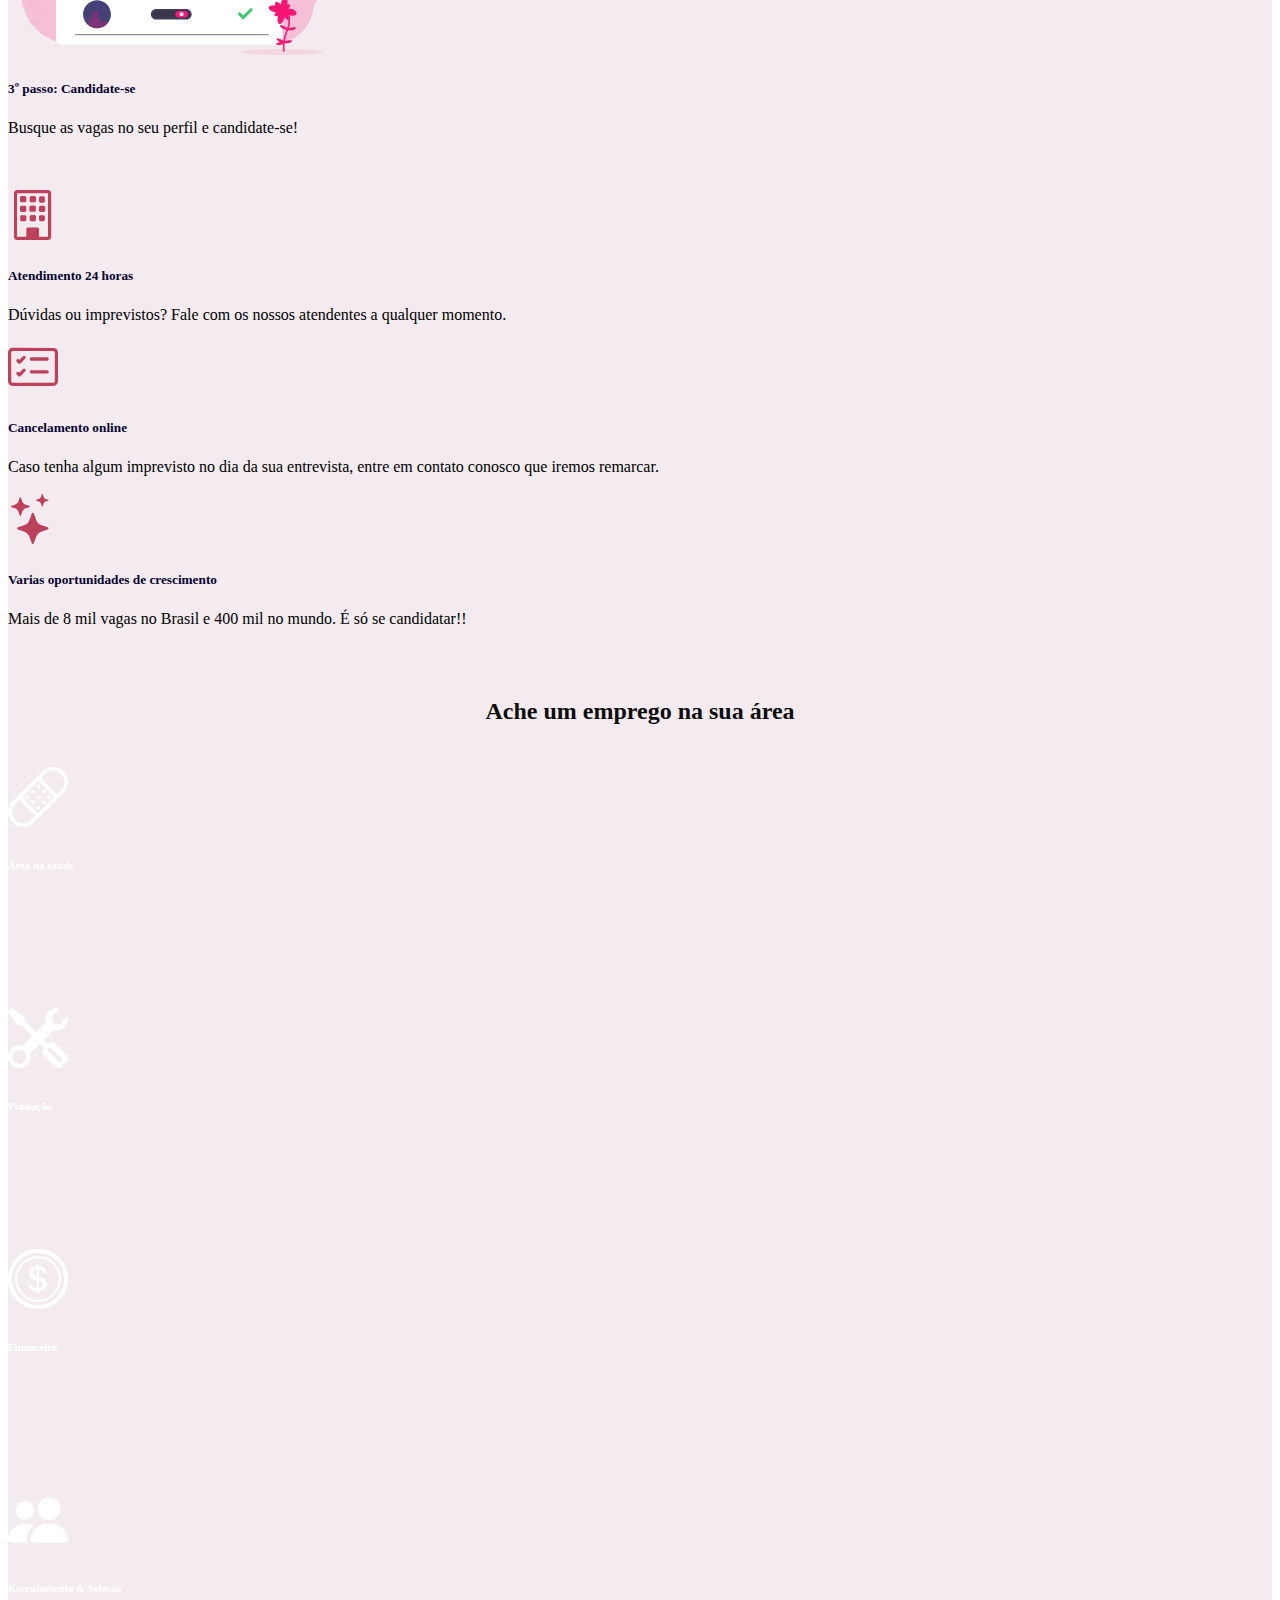
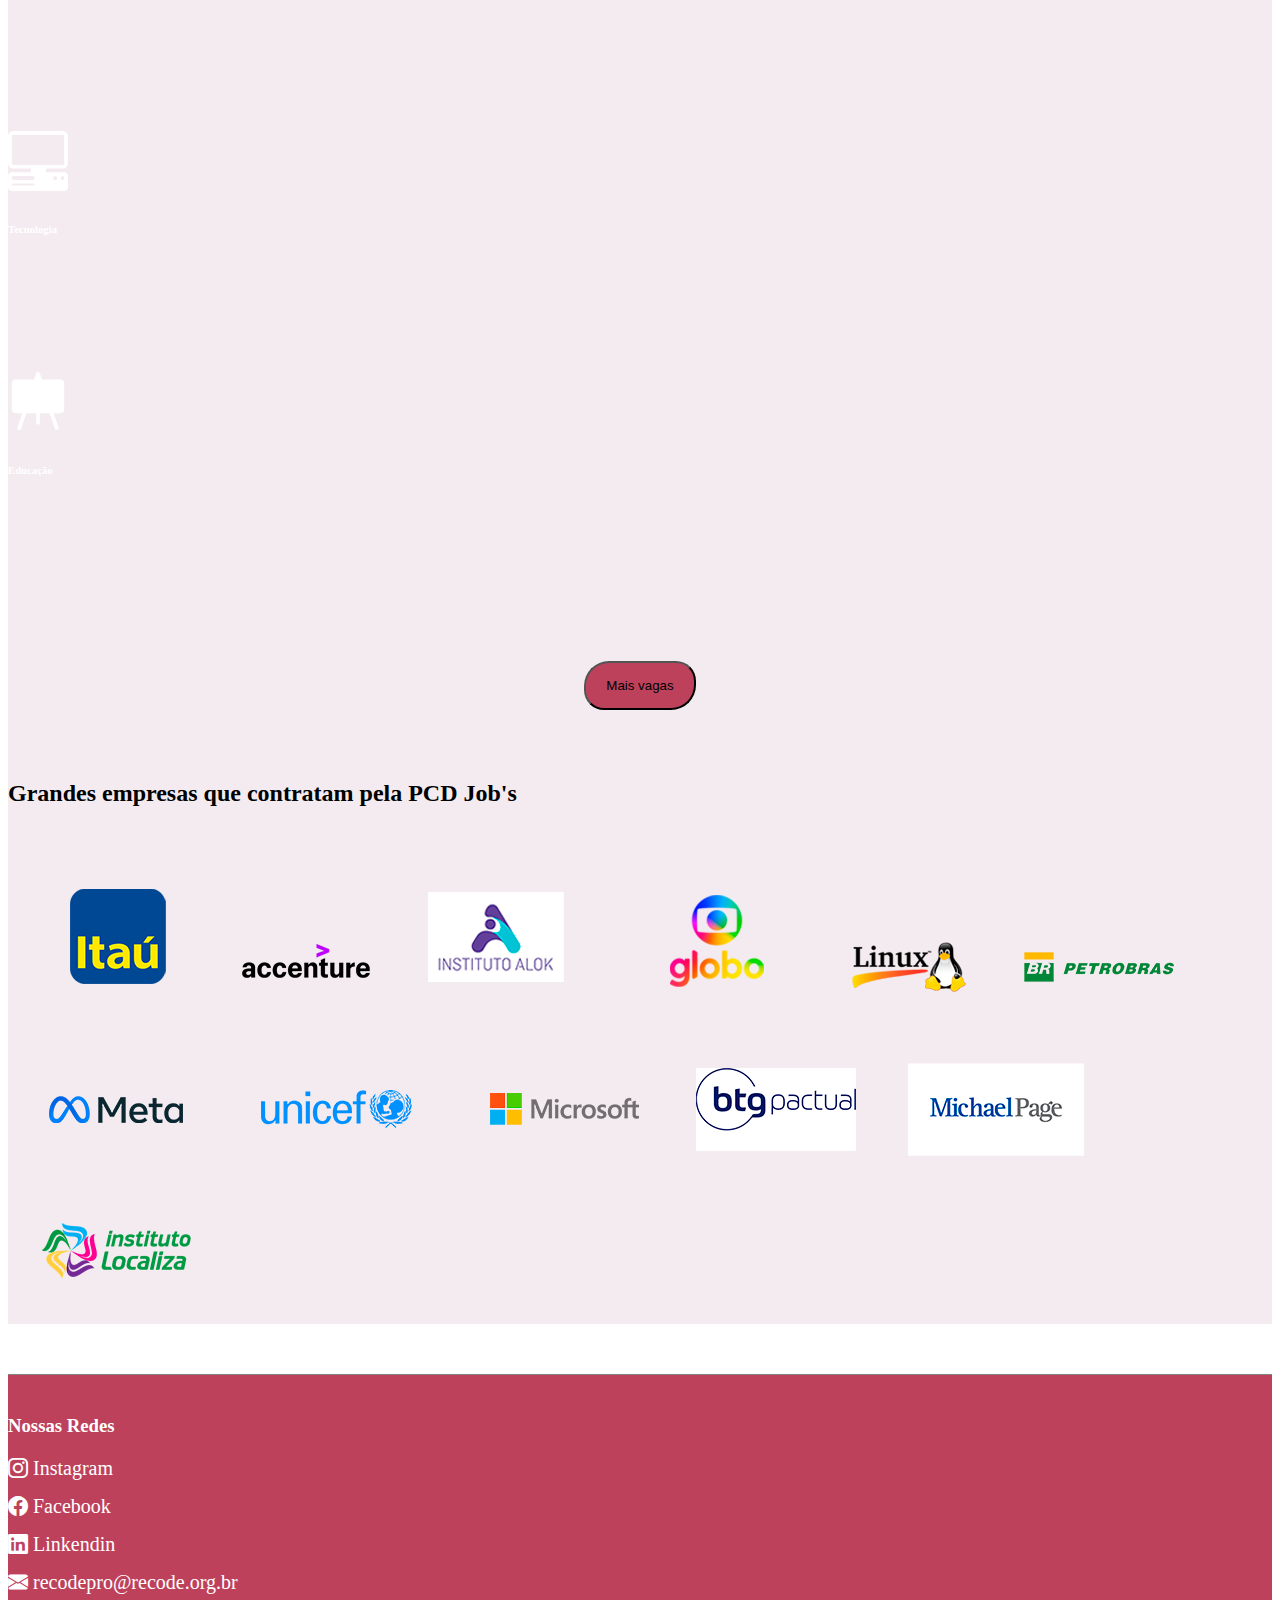
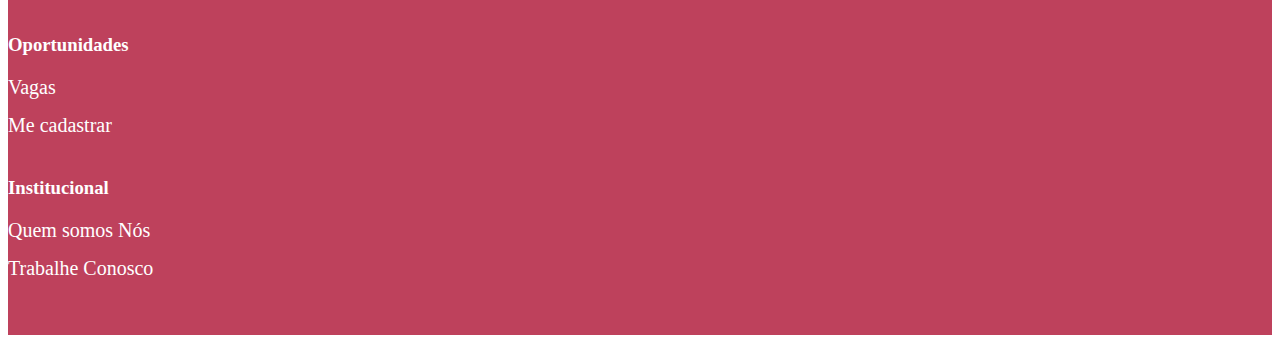
==== commit fa6f0c73: "Detalhes finais" ====
--- a/index.html
+++ b/index.html
@@ -3,7 +3,7 @@
 
 <head>
   <meta charset="UTF-8">
-  <title>PCD Job's</title>
+  <title>PCD JOB</title>
   <link rel="stylesheet" href="estilo.css">
   <link href="https://cdn.jsdelivr.net/npm/bootstrap@5.1.3/dist/css/bootstrap.min.css" rel="stylesheet"
     integrity="sha384-1BmE4kWBq78iYhFldvKuhfTAU6auU8tT94WrHftjDbrCEXSU1oBoqyl2QvZ6jIW3" crossorigin="anonymous">
@@ -53,11 +53,8 @@
                       <li class="nav-item">
                         <a class="nav-link" href="vagas.html">Vagas</a>
                       </li>
-                      <li class="nav-cadastrar">
-                        <a class="nav-link" href="#">Me cadastrar</a>
-                      </li>
                       <li class="nav-contato">
-                        <a class="nav-link" href="#">Contatos</a>
+                        <a class="nav-link" href="contato.html">Contatos</a>
                       </li>
                       <li class="nav-contato">
                         <a class="nav-link" href="nos.html">Quem somos Nós</a>
@@ -313,10 +310,10 @@
         <div class="row">
           <div class="col-12 col-md-4 redes">
             <h3>Nossas Redes</h3>
-            <a href="" title=""><i class="bi bi-instagram"></i>  Instagram</a>
-            <a href="" title=""><i class="bi bi-whatsapp"></i>  Whatsapp</a>
-            <a href="" title=""><i class="bi bi-facebook"></i>  Facebook</a>
-            <a href="" title=""><i class="bi bi-linkedin"></i>  Linkendin</a>
+            <a href="https://www.instagram.com/rederecode/?hl=pt-br" title=""><i class="bi bi-instagram"></i>  Instagram</a>
+            <a href="https://www.facebook.com/rederecode/" title=""><i class="bi bi-facebook"></i>  Facebook</a>
+            <a href="https://www.linkedin.com/company/rederecode/" title=""><i class="bi bi-linkedin"></i>  Linkendin</a>
+            <a href="https://recodepro.org.br/contato/" title=""><i class="bi bi-envelope-fill"></i>  recodepro@recode.org.br</a>
           </div>
           <div class="col-12 col-md-4 redes">
             <h3>Oportunidades</h3>
--- a/estilo.css
+++ b/estilo.css
@@ -3,6 +3,11 @@
     
 }
 
+
+#index .navbar-light .navbar-toggler {
+    border-color:rgb(190, 65, 92);
+
+    }
 
 header a {
     display: block;
@@ -417,7 +422,7 @@
 }
 
 .rodape{
-    background-color: rgb(119, 14, 36);
+    background-color: rgb(190, 65, 92);
     padding-bottom: 40px
 }
 
@@ -425,11 +430,24 @@
     position: relative;
 }
 
+#nos{
+    background-color: rgb(243, 235, 239);
+}
+
 #nos .card-quem-somos{
-    border: 1px solid black;
-    border-radius: 10px;
-    box-shadow: 5px 5px 5px rgb(119, 14, 36);    
+    border: 1px solid #c0b2b2;
+    border-radius: 42px 12px;
+    box-shadow: black 0px 42px 51px -60px;
     float: left;
+    margin-top: 40px;
+    transition: 0.5s;
+    background-color: white;
+
+}
+
+#nos .card-quem-somos:hover{
+    transform: scale(1.1);
+    
     
 }
 
@@ -444,8 +462,8 @@
 #nos .card-quem-somos .top-card h1{
     width: 70%;
     float: right;
-    color: rgb(10, 69, 77);
-    font-size: 35px;
+    color: rgb(190, 65, 92);
+    font-size: 30px;
     
 }
 
@@ -454,4 +472,46 @@
     display: flex;
     align-items: center;
 
-}+}
+
+#contato{
+    background-color:rgb(243, 235, 239);
+}
+
+#contato .faleconosco .help{
+    text-align: center;
+    margin-top: 20px;
+    margin-bottom: 20px;
+    color: rgb(190, 65, 92);
+}
+
+#contato .card{
+    border: 1px solid #c0b2b2;
+    border-radius: 42px 12px;
+    box-shadow: black 0px 42px 51px -60px;
+    float: left;
+    margin-top: 40px;
+    
+}
+#contato .card:hover{
+background-color: rgb(190, 65, 92);
+color:white;
+
+}
+
+#contato .cardes .card-title{
+    text-align: center;
+    color:
+}
+
+#contato .cardes .saiba_mais{
+    background-color: rgb(190, 65, 92);
+    padding: 15px 20px;
+    border-radius: 25px 20px;
+    margin-top: 30px;
+    border-color: white;
+}
+
+#contato .cardes .saiba_mais:hover{
+    background-color: rgb(240, 206, 222);
+    color:rgb(190, 65, 92);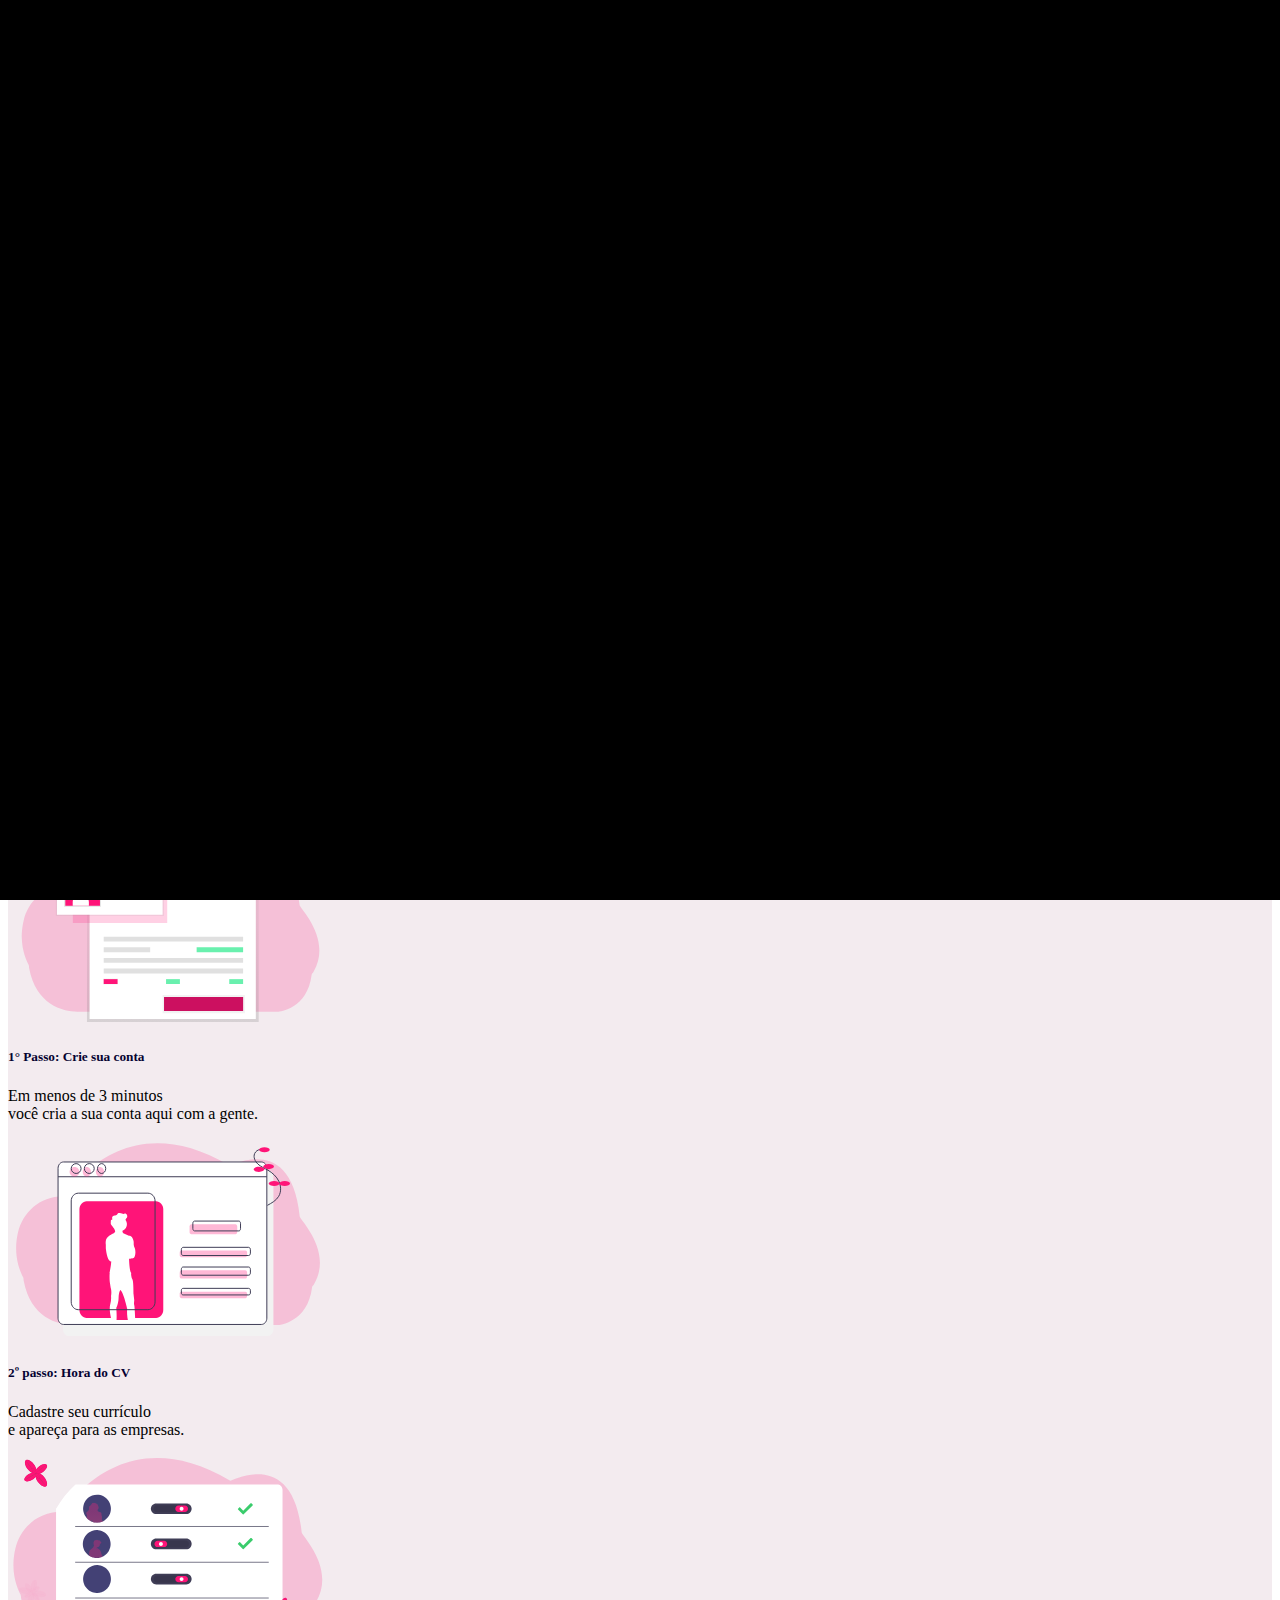
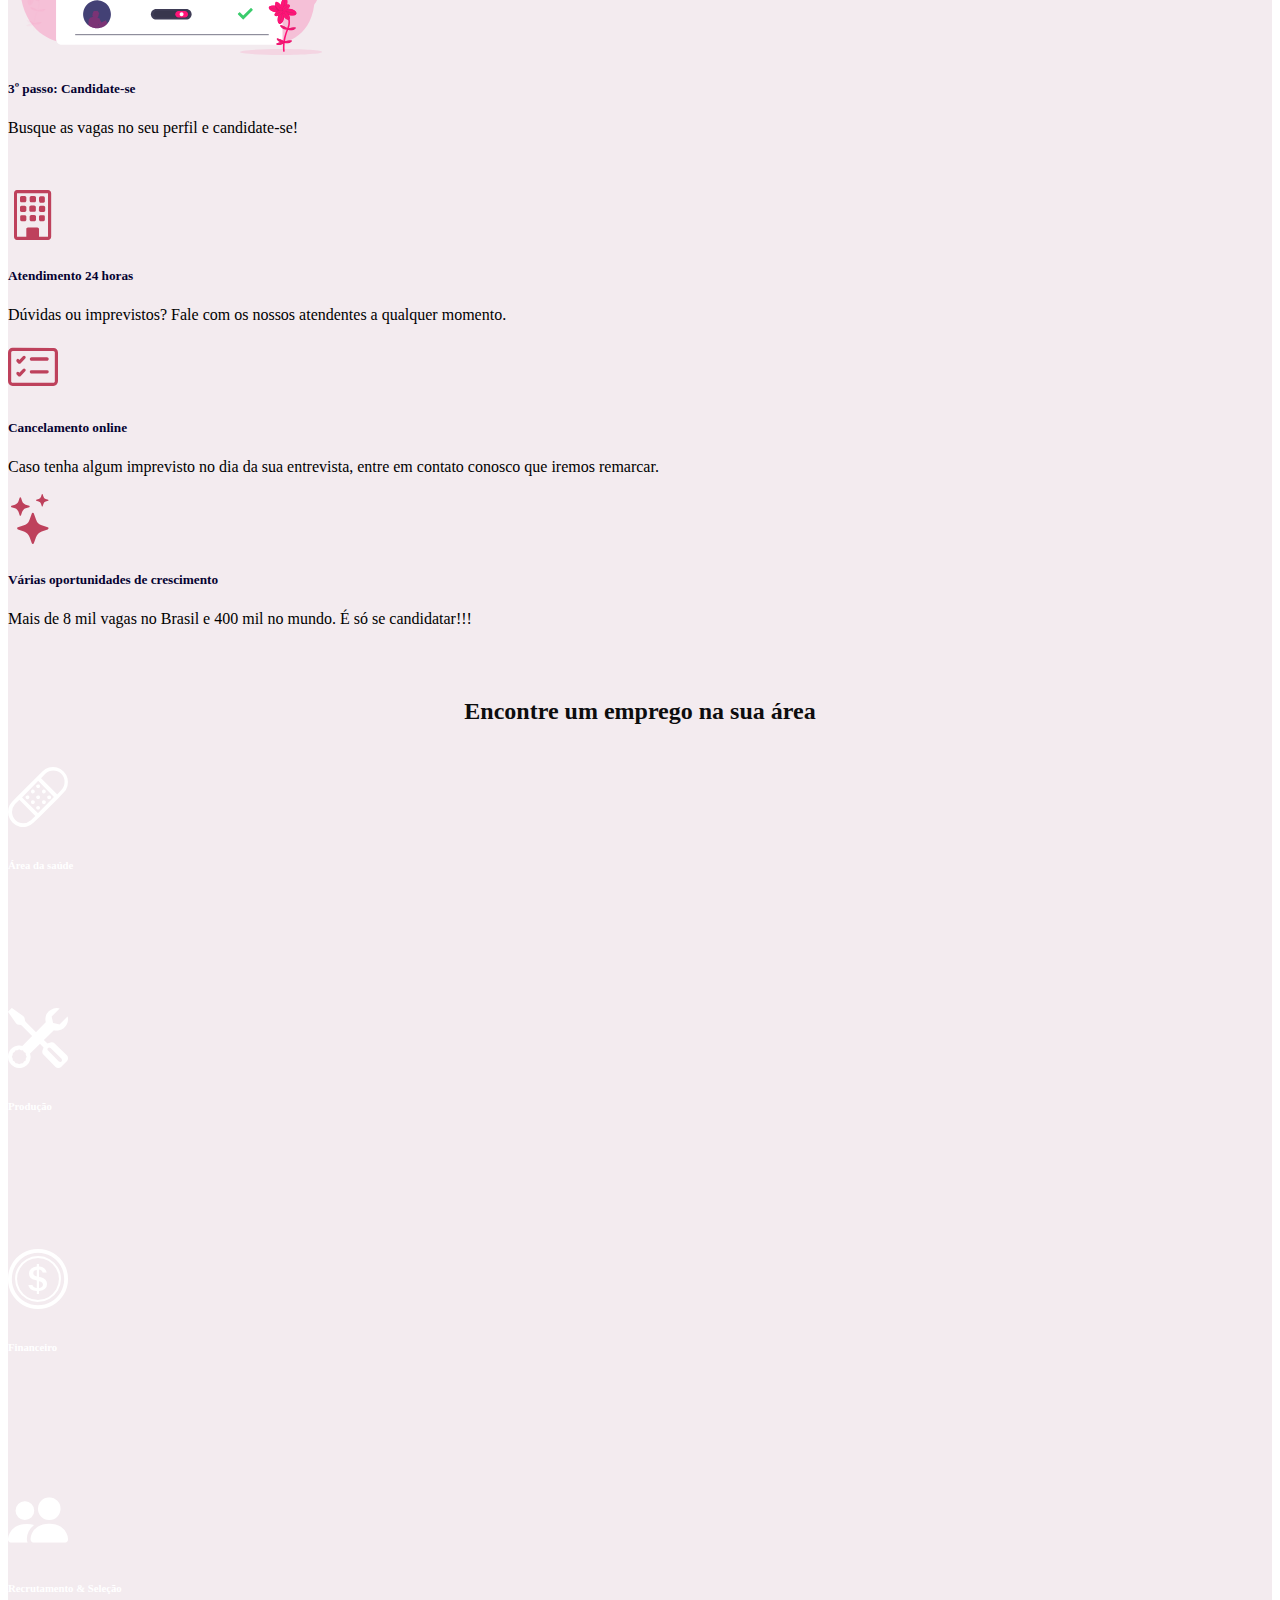
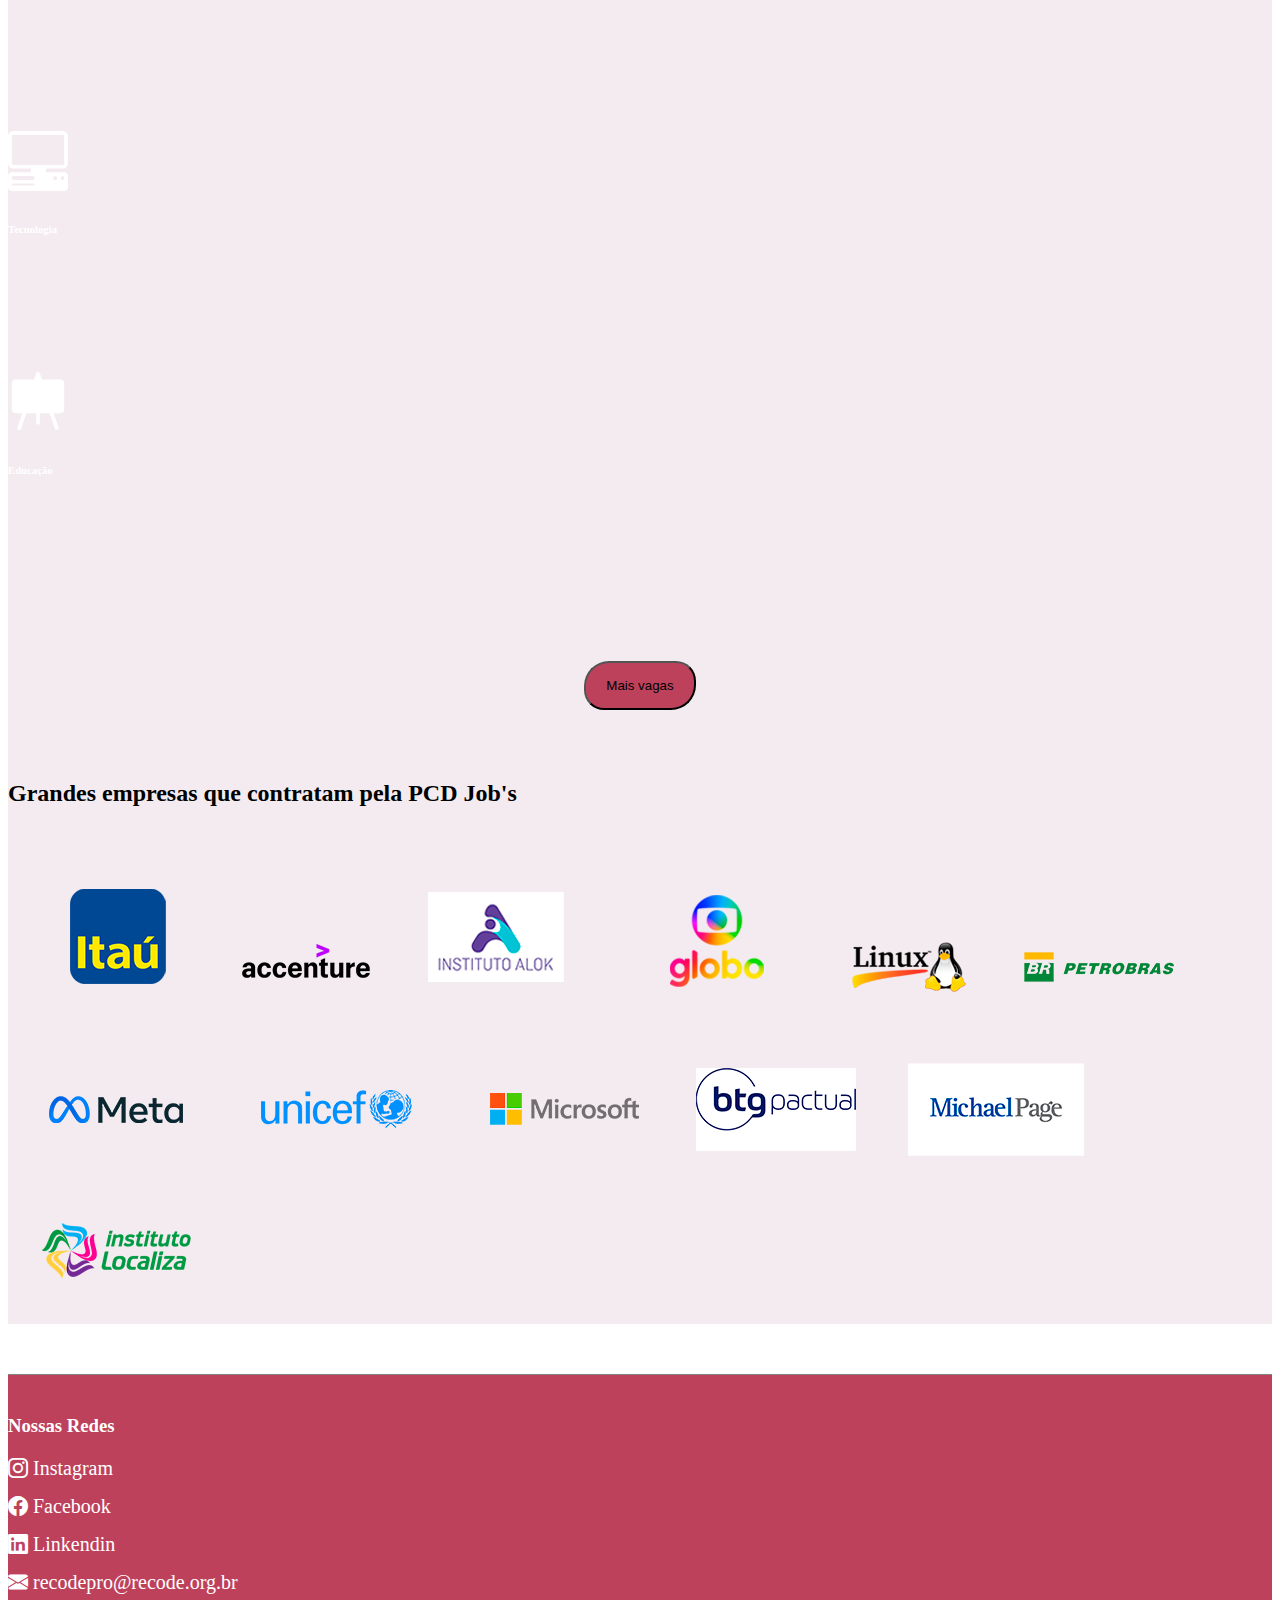
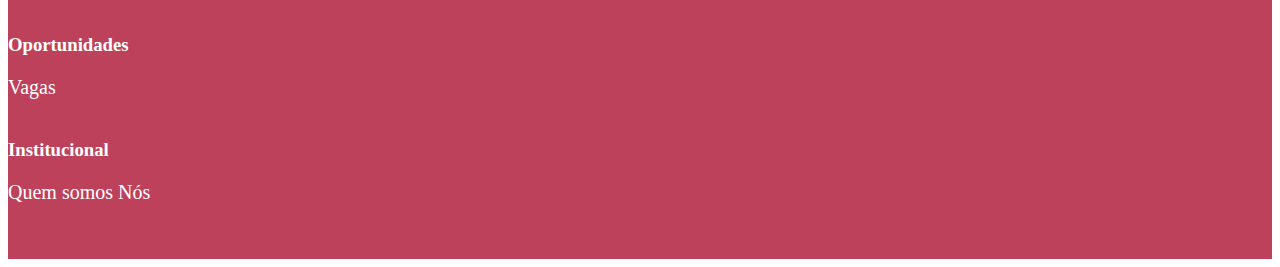
==== commit 4fe00229: "criação do acesso ao linkedin" ====
--- a/index.html
+++ b/index.html
@@ -97,7 +97,7 @@
           </div>
           <div class="col-sm-12 col-md-6">
             <div class="btnpesquisar">
-              <button type="button" class="bpequisar btn btn-danger">Pesquisar</button>
+              <a href="vagas.html"><button type="button" class="bpequisar btn btn-danger">Pesquisar</button></a>
             </div>
           </div>
         </div>
@@ -175,9 +175,9 @@
           <div class="col-12 col-md-4">
             <p class="text-center"><i class=" ic bi bi-stars"></i></p>
             <div class="d-flex align-items-center justify-content-center text-center">
-              <h5>Varias oportunidades de crescimento</h5>
-            </div>
-            <p class="text-center">Mais de 8 mil vagas no Brasil e 400 mil no mundo. É só se candidatar!!</p>
+              <h5>Várias oportunidades de crescimento</h5>
+            </div>
+            <p class="text-center">Mais de 8 mil vagas no Brasil e 400 mil no mundo. É só se candidatar!!!</p>
           </div>
         </div>
       </div>
@@ -187,7 +187,7 @@
     <section class="pacotes">
       <div class="container">
         <div class="d-flex align-items-center justify-content-center mt-5 text-center encontre">
-          <h2>Ache um emprego na sua área</h2>
+          <h2>Encontre um emprego na sua área</h2>
         </div>
         <div class="row">
           <div class="col-12">
@@ -318,12 +318,10 @@
           <div class="col-12 col-md-4 redes">
             <h3>Oportunidades</h3>
             <a href="vagas.html" title="">Vagas</a>
-            <a href="" title="">Me cadastrar</a>
           </div>
           <div class="col-12 col-md-4 redes">
             <h3>Institucional</h3>
             <a href="nos.html" title="">Quem somos Nós</a>
-            <a href="" title="">Trabalhe Conosco</a>
            
 
 
--- a/estilo.css
+++ b/estilo.css
@@ -501,7 +501,6 @@
 
 #contato .cardes .card-title{
     text-align: center;
-    color:
 }
 
 #contato .cardes .saiba_mais{
@@ -514,4 +513,19 @@
 
 #contato .cardes .saiba_mais:hover{
     background-color: rgb(240, 206, 222);
-    color:rgb(190, 65, 92);+    color:rgb(190, 65, 92);
+}
+
+#nos .perfil{
+    background-color:rgb(190, 65, 92);
+    border:rgb(190, 65, 92) ;
+    
+}
+
+#nos .card-linkedin{
+    width: 100%;
+}
+
+#nos .iclin{
+    color: rgb(190, 65, 92);
+}